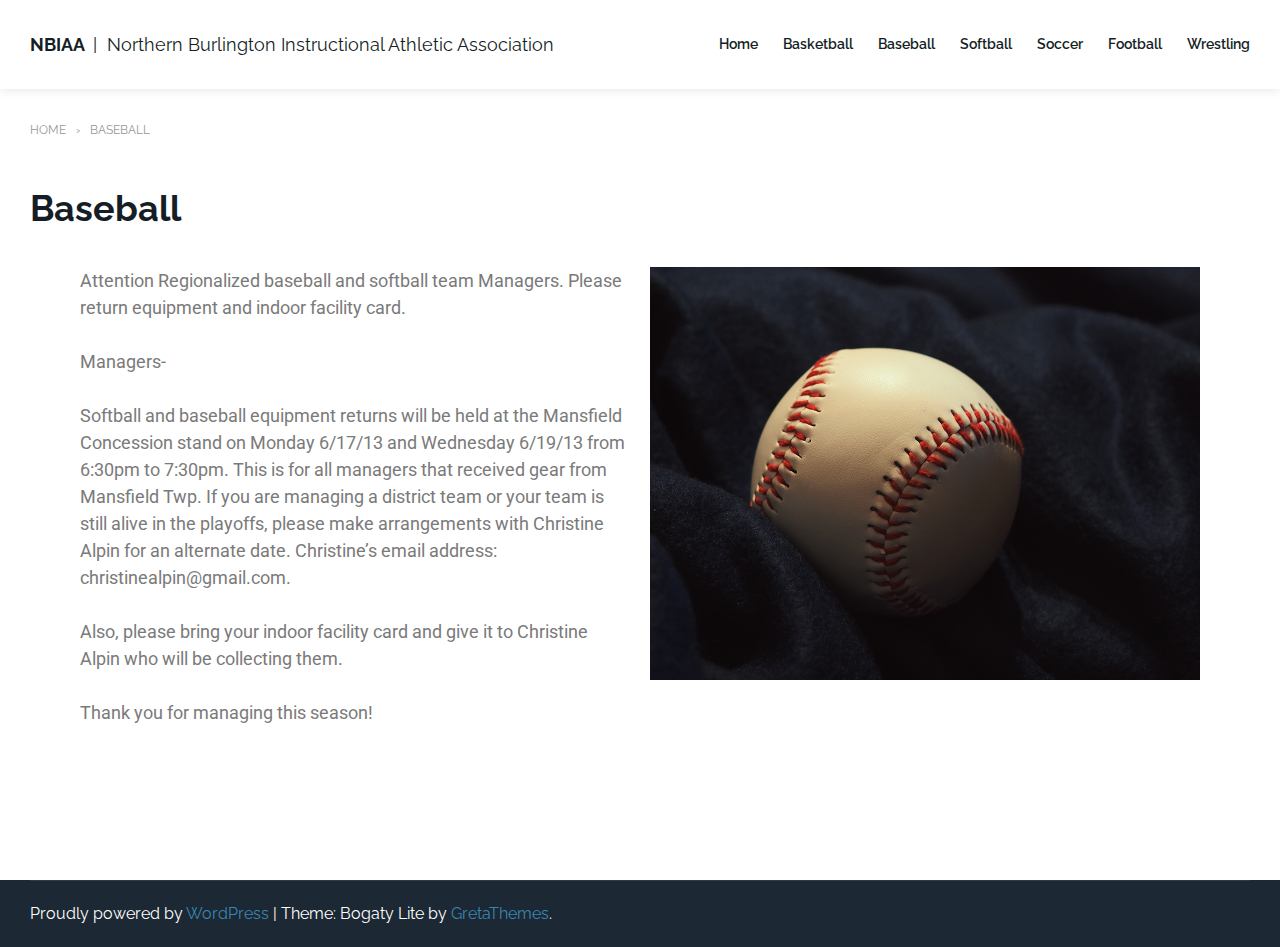
==== baseball/index.html @ dffa8985 "Initial commit" ====
<!DOCTYPE html>
<html lang="en-US">
<head>
<meta charset="UTF-8">
<meta name="viewport" content="width=device-width, initial-scale=1">
<link rel="profile" href="http://gmpg.org/xfn/11">

<title>Baseball &#8211; NBIAA</title>
<link rel='dns-prefetch' href='//fonts.googleapis.com' />
<link rel='dns-prefetch' href='//s.w.org' />
<link rel="alternate" type="application/rss+xml" title="NBIAA &raquo; Feed" href="/feed/" />
<link rel="alternate" type="application/rss+xml" title="NBIAA &raquo; Comments Feed" href="/comments/feed/" />
		<script type="text/javascript">
			window._wpemojiSettings = {"baseUrl":"https:\/\/s.w.org\/images\/core\/emoji\/2.4\/72x72\/","ext":".png","svgUrl":"https:\/\/s.w.org\/images\/core\/emoji\/2.4\/svg\/","svgExt":".svg","source":{"concatemoji":"http:\/\/localhost\/wordpress\/wp-includes\/js\/wp-emoji-release.min.js?ver=4.9.4"}};
			!function(a,b,c){function d(a,b){var c=String.fromCharCode;l.clearRect(0,0,k.width,k.height),l.fillText(c.apply(this,a),0,0);var d=k.toDataURL();l.clearRect(0,0,k.width,k.height),l.fillText(c.apply(this,b),0,0);var e=k.toDataURL();return d===e}function e(a){var b;if(!l||!l.fillText)return!1;switch(l.textBaseline="top",l.font="600 32px Arial",a){case"flag":return!(b=d([55356,56826,55356,56819],[55356,56826,8203,55356,56819]))&&(b=d([55356,57332,56128,56423,56128,56418,56128,56421,56128,56430,56128,56423,56128,56447],[55356,57332,8203,56128,56423,8203,56128,56418,8203,56128,56421,8203,56128,56430,8203,56128,56423,8203,56128,56447]),!b);case"emoji":return b=d([55357,56692,8205,9792,65039],[55357,56692,8203,9792,65039]),!b}return!1}function f(a){var c=b.createElement("script");c.src=a,c.defer=c.type="text/javascript",b.getElementsByTagName("head")[0].appendChild(c)}var g,h,i,j,k=b.createElement("canvas"),l=k.getContext&&k.getContext("2d");for(j=Array("flag","emoji"),c.supports={everything:!0,everythingExceptFlag:!0},i=0;i<j.length;i++)c.supports[j[i]]=e(j[i]),c.supports.everything=c.supports.everything&&c.supports[j[i]],"flag"!==j[i]&&(c.supports.everythingExceptFlag=c.supports.everythingExceptFlag&&c.supports[j[i]]);c.supports.everythingExceptFlag=c.supports.everythingExceptFlag&&!c.supports.flag,c.DOMReady=!1,c.readyCallback=function(){c.DOMReady=!0},c.supports.everything||(h=function(){c.readyCallback()},b.addEventListener?(b.addEventListener("DOMContentLoaded",h,!1),a.addEventListener("load",h,!1)):(a.attachEvent("onload",h),b.attachEvent("onreadystatechange",function(){"complete"===b.readyState&&c.readyCallback()})),g=c.source||{},g.concatemoji?f(g.concatemoji):g.wpemoji&&g.twemoji&&(f(g.twemoji),f(g.wpemoji)))}(window,document,window._wpemojiSettings);
		</script>
		<style type="text/css">
img.wp-smiley,
img.emoji {
	display: inline !important;
	border: none !important;
	box-shadow: none !important;
	height: 1em !important;
	width: 1em !important;
	margin: 0 .07em !important;
	vertical-align: -0.1em !important;
	background: none !important;
	padding: 0 !important;
}
</style>
<link rel='stylesheet' id='bogaty-fonts-css'  href='https://fonts.googleapis.com/css?family=Raleway%3A300%2C300i%2C400%2C400i%2C600%2C600i%2C700%2C700i&#038;subset=latin%2Clatin-ext&#038;ver=4.9.4' type='text/css' media='all' />
<link rel='stylesheet' id='genericons-css'  href='/wp-content/themes/bogaty-lite/css/genericons.css?ver=4.3.0' type='text/css' media='all' />
<link rel='stylesheet' id='bogaty-style-css'  href='/wp-content/themes/bogaty-lite/style.css?ver=4.9.4' type='text/css' media='all' />
<link rel='stylesheet' id='elementor-icons-css'  href='/wp-content/plugins/elementor/assets/lib/eicons/css/elementor-icons.min.css?ver=1.9.5' type='text/css' media='all' />
<link rel='stylesheet' id='font-awesome-css'  href='/wp-content/plugins/elementor/assets/lib/font-awesome/css/font-awesome.min.css?ver=4.7.0' type='text/css' media='all' />
<link rel='stylesheet' id='elementor-animations-css'  href='/wp-content/plugins/elementor/assets/css/animations.min.css?ver=1.9.5' type='text/css' media='all' />
<link rel='stylesheet' id='elementor-frontend-css'  href='/wp-content/plugins/elementor/assets/css/frontend.min.css?ver=1.9.5' type='text/css' media='all' />
<link rel='stylesheet' id='elementor-global-css'  href='/wp-content/uploads/elementor/css/global.css?ver=1518905231' type='text/css' media='all' />
<link rel='stylesheet' id='elementor-post-20-css'  href='/wp-content/uploads/elementor/css/post-20.css?ver=1518910726' type='text/css' media='all' />
<script type='text/javascript' src='/wp-includes/js/jquery/jquery.js?ver=1.12.4'></script>
<script type='text/javascript' src='/wp-includes/js/jquery/jquery-migrate.min.js?ver=1.4.1'></script>
<link rel='https://api.w.org/' href='/wp-json/' />
<link rel="EditURI" type="application/rsd+xml" title="RSD" href="/xmlrpc.php?rsd" />
<link rel="wlwmanifest" type="application/wlwmanifest+xml" href="/wp-includes/wlwmanifest.xml" /> 
<meta name="generator" content="WordPress 4.9.4" />
<link rel="canonical" href="/baseball/" />
<link rel='shortlink' href='/?p=20' />
<link rel="alternate" type="application/json+oembed" href="/wp-json/oembed/1.0/embed?url=http%3A%2F%2Flocalhost%2Fwordpress%2Fbaseball%2F" />
<link rel="alternate" type="text/xml+oembed" href="/wp-json/oembed/1.0/embed?url=http%3A%2F%2Flocalhost%2Fwordpress%2Fbaseball%2F&#038;format=xml" />
		<style type="text/css">.recentcomments a{display:inline !important;padding:0 !important;margin:0 !important;}</style>
		<link rel="stylesheet" type="text/css" href="https://fonts.googleapis.com/css?family=Roboto:100,100italic,200,200italic,300,300italic,400,400italic,500,500italic,600,600italic,700,700italic,800,800italic,900,900italic%7CRoboto+Slab:100,100italic,200,200italic,300,300italic,400,400italic,500,500italic,600,600italic,700,700italic,800,800italic,900,900italic">		<style type="text/css" id="wp-custom-css">
			div#primary {
	width: 100%;
}		</style>
	</head>

<body class="page-template-default page page-id-20 elementor-default elementor-page elementor-page-20">
<div id="page" class="site">
	<a class="skip-link screen-reader-text" href="#content">Skip to content</a>

	<header id="masthead" class="site-header" role="banner">
		<div class="header-content">
			<div class="container">
				<div class="site-branding">
																<p class="site-title">
							<a href="/" rel="home">NBIAA</a>
															<span class="site-description">Northern Burlington Instructional Athletic Association</span>
													</p>
									</div><!-- .site-branding -->

				<nav id="site-navigation" class="main-navigation" role="navigation">
					<button class="menu-toggle" aria-controls="primary-menu" aria-expanded="false">Menu</button>
					<div id="primary-menu" class="menu"><ul>
<li class="page_item page-item-2"><a href="/">Home</a></li>
<li class="page_item page-item-18"><a href="/basketball/">Basketball</a></li>
<li class="page_item page-item-20 current_page_item"><a href="/baseball/">Baseball</a></li>
<li class="page_item page-item-22"><a href="/softball/">Softball</a></li>
<li class="page_item page-item-24"><a href="/soccer/">Soccer</a></li>
<li class="page_item page-item-26"><a href="/football/">Football</a></li>
<li class="page_item page-item-28"><a href="/wrestling/">Wrestling</a></li>
</ul></div>
				</nav><!-- #site-navigation -->
				<nav class="mobile-navigation" role="navigation">
					<div class="mobile-menu clearfix"><ul>
<li class="page_item page-item-2"><a href="/">Home</a></li>
<li class="page_item page-item-18"><a href="/basketball/">Basketball</a></li>
<li class="page_item page-item-20 current_page_item"><a href="/baseball/">Baseball</a></li>
<li class="page_item page-item-22"><a href="/softball/">Softball</a></li>
<li class="page_item page-item-24"><a href="/soccer/">Soccer</a></li>
<li class="page_item page-item-26"><a href="/football/">Football</a></li>
<li class="page_item page-item-28"><a href="/wrestling/">Wrestling</a></li>
</ul></div>
				</nav>
			</div>
		</div>
	</header><!-- #masthead -->


	<ul class="breadcrumb container"><li><a href="/" alt="home">Home</a></li><li class="current">Baseball</li></ul>			<div id="content" class="site-content container">
	
	<div id="primary" class="content-area">
		<main id="main" class="site-main" role="main">

			
<article id="post-20" class="post-20 page type-page status-publish hentry">
	<header class="entry-header">
		<h1 class="entry-title">Baseball</h1>	</header><!-- .entry-header -->

	
	<div class="entry-content">
				<div class="elementor elementor-20">
			<div class="elementor-inner">
				<div class="elementor-section-wrap">
							<section data-id="ef36d81" class="elementor-element elementor-element-ef36d81 elementor-section-boxed elementor-section-height-default elementor-section-height-default elementor-section elementor-top-section" data-element_type="section">
						<div class="elementor-container elementor-column-gap-default">
				<div class="elementor-row">
				<div data-id="787de1d" class="elementor-element elementor-element-787de1d elementor-column elementor-col-50 elementor-top-column" data-element_type="column">
			<div class="elementor-column-wrap elementor-element-populated">
					<div class="elementor-widget-wrap">
				<div data-id="4bc152c" class="elementor-element elementor-element-4bc152c elementor-widget elementor-widget-text-editor" data-element_type="text-editor.default">
				<div class="elementor-widget-container">
					<div class="elementor-text-editor elementor-clearfix"><p class="style41"><span class="style152">Attention Regionalized baseball and softball team Managers. Please return equipment and indoor facility card.</span></p><p>Managers-</p><p>Softball and baseball equipment returns will be held at the Mansfield Concession stand on Monday 6/17/13 and Wednesday 6/19/13 from 6:30pm to 7:30pm. This is for all managers that received gear from Mansfield Twp. If you are managing a district team or your team is still alive in the playoffs, please make arrangements with Christine Alpin for an alternate date. Christine’s email address: christinealpin@gmail.com.</p><p>Also, please bring your indoor facility card and give it to Christine Alpin who will be collecting them.</p><p><span class="style1431">Thank you for managing this season!</span></p></div>
				</div>
				</div>
						</div>
			</div>
		</div>
				<div data-id="90ab237" class="elementor-element elementor-element-90ab237 elementor-column elementor-col-50 elementor-top-column" data-element_type="column">
			<div class="elementor-column-wrap elementor-element-populated">
					<div class="elementor-widget-wrap">
				<div data-id="85e7e8f" class="elementor-element elementor-element-85e7e8f elementor-widget elementor-widget-image" data-element_type="image.default">
				<div class="elementor-widget-container">
					<div class="elementor-image">
		<img width="1024" height="768" src="/wp-content/uploads/2018/02/tyeyeyeyey-1024x768.png" class="attachment-large size-large" alt="" srcset="/wp-content/uploads/2018/02/tyeyeyeyey.png 1024w, /wp-content/uploads/2018/02/tyeyeyeyey-300x225.png 300w, /wp-content/uploads/2018/02/tyeyeyeyey-768x576.png 768w" sizes="(max-width: 1024px) 100vw, 1024px" />		</div>
				</div>
				</div>
						</div>
			</div>
		</div>
						</div>
			</div>
		</section>
						</div>
			</div>
		</div>
			</div><!-- .entry-content -->

	<div class="entry-footer">
			</div><!-- entry-footer -->
</article><!-- #post-## -->

		</main><!-- #main -->
	</div><!-- #primary -->




	</div><!-- #content -->

	<footer id="colophon" class="site-footer" role="contentinfo">
		<aside id="sidebar-footer" class="sidebar-footer widget-area" role="complementary">
			<div class="container">
				<div class="grid grid--3">
									</div>
			</div>
		</aside><!-- .sidebar-footer  -->
		<div class="container">
			<div class="footer-info">
				<div class="site-info">

					Proudly powered by <a href="https://wordpress.org/">WordPress</a>
					<span class="sep"> | </span>
					Theme: Bogaty Lite by <a href="https://gretathemes.com/" rel="designer">GretaThemes</a>.				</div><!-- .site-info -->

							</div>
		</div>
	</footer><!-- #colophon -->
</div><!-- #page -->

<script type='text/javascript' src='/wp-content/themes/bogaty-lite/js/navigation.js?ver=4.9.4'></script>
<script type='text/javascript' src='/wp-content/themes/bogaty-lite/js/script.js?ver=4.9.4'></script>
<script type='text/javascript' src='/wp-content/themes/bogaty-lite/js/skip-link-focus-fix.js?ver=20151215'></script>
<script type='text/javascript' src='/wp-includes/js/wp-embed.min.js?ver=4.9.4'></script>
<script type='text/javascript' src='/wp-includes/js/jquery/ui/position.min.js?ver=1.11.4'></script>
<script type='text/javascript' src='/wp-content/plugins/elementor/assets/lib/dialog/dialog.min.js?ver=4.1.0'></script>
<script type='text/javascript' src='/wp-content/plugins/elementor/assets/lib/waypoints/waypoints.min.js?ver=4.0.2'></script>
<script type='text/javascript' src='/wp-content/plugins/elementor/assets/lib/swiper/swiper.jquery.min.js?ver=3.4.2'></script>
<script type='text/javascript'>
/* <![CDATA[ */
var elementorFrontendConfig = {"isEditMode":"","settings":{"page":[],"general":{"elementor_global_image_lightbox":"yes","elementor_enable_lightbox_in_editor":"yes"}},"is_rtl":"","urls":{"assets":"http:\/\/localhost\/wordpress\/wp-content\/plugins\/elementor\/assets\/"},"post":{"id":20,"title":"Baseball","excerpt":""}};
/* ]]> */
</script>
<script type='text/javascript' src='/wp-content/plugins/elementor/assets/js/frontend.min.js?ver=1.9.5'></script>

</body>
</html>
---- wp-content/themes/bogaty-lite/css/genericons.css ----
/**

	Genericons

*/


/* IE8 and below use EOT and allow cross-site embedding. 
   IE9 uses WOFF which is base64 encoded to allow cross-site embedding.
   So unfortunately, IE9 will throw a console error, but it'll still work.
   When the font is base64 encoded, cross-site embedding works in Firefox */
@font-face {
  font-family: "Genericons";
  src: url("/wp-content/themes/bogaty-lite/css/Genericons.eot");
  src: url("/wp-content/themes/bogaty-lite/css/Genericons.eot") format("embedded-opentype");
  font-weight: normal;
  font-style: normal;
}

@font-face {
  font-family: "Genericons";
  src: url("[data-uri]") format("woff"),
       url("/wp-content/themes/bogaty-lite/css/Genericons.ttf") format("truetype"),
       url("/wp-content/themes/bogaty-lite/css/Genericons.svg#Genericons") format("svg");
  font-weight: normal;
  font-style: normal;
}

@media screen and (-webkit-min-device-pixel-ratio:0) {
  @font-face {
    font-family: "Genericons";
    src: url("/wp-content/themes/bogaty-lite/css/Genericons.svg#Genericons") format("svg");
  }
}


/**
 * All Genericons
 */

.genericon {
	font-size: 16px;
	vertical-align: top;
	text-align: center;
	-moz-transition: color .1s ease-in 0;
	-webkit-transition: color .1s ease-in 0;
	display: inline-block;
	font-family: "Genericons";
	font-style: normal;
	font-weight: normal;
	font-variant: normal;
	line-height: 1;
	text-decoration: inherit;
	text-transform: none;
	-moz-osx-font-smoothing: grayscale;
	-webkit-font-smoothing: antialiased;
	speak: none;
}


/**
 * Helper classes
 */

.genericon-rotate-90 {
	-webkit-transform: rotate(90deg);
	-moz-transform: rotate(90deg);
	-ms-transform: rotate(90deg);
	-o-transform: rotate(90deg);
	transform: rotate(90deg);
	filter: progid:DXImageTransform.Microsoft.BasicImage(rotation=1);
}

.genericon-rotate-180 {
	-webkit-transform: rotate(180deg);
	-moz-transform: rotate(180deg);
	-ms-transform: rotate(180deg);
	-o-transform: rotate(180deg);
	transform: rotate(180deg);
	filter: progid:DXImageTransform.Microsoft.BasicImage(rotation=2);
}

.genericon-rotate-270 {
	-webkit-transform: rotate(270deg);
	-moz-transform: rotate(270deg);
	-ms-transform: rotate(270deg);
	-o-transform: rotate(270deg);
	transform: rotate(270deg);
	filter: progid:DXImageTransform.Microsoft.BasicImage(rotation=3);
}

.genericon-flip-horizontal {
	-webkit-transform: scale(-1, 1);
	-moz-transform: scale(-1, 1);
	-ms-transform: scale(-1, 1);
	-o-transform: scale(-1, 1);
	transform: scale(-1, 1);
}

.genericon-flip-vertical {
	-webkit-transform: scale(1, -1);
	-moz-transform: scale(1, -1);
	-ms-transform: scale(1, -1);
	-o-transform: scale(1, -1);
	transform: scale(1, -1);
}


/**
 * Individual icons
 */

.genericon-404:before { content: "\f423"; }
.genericon-activity:before { content: "\f508"; }
.genericon-anchor:before { content: "\f509"; }
.genericon-aside:before { content: "\f101"; }
.genericon-attachment:before { content: "\f416"; }
.genericon-audio:before { content: "\f109"; }
.genericon-bold:before { content: "\f471"; }
.genericon-book:before { content: "\f444"; }
.genericon-bug:before { content: "\f50a"; }
.genericon-cart:before { content: "\f447"; }
.genericon-category:before { content: "\f301"; }
.genericon-chat:before { content: "\f108"; }
.genericon-checkmark:before { content: "\f418"; }
.genericon-close:before { content: "\f405"; }
.genericon-close-alt:before { content: "\f406"; }
.genericon-cloud:before { content: "\f426"; }
.genericon-cloud-download:before { content: "\f440"; }
.genericon-cloud-upload:before { content: "\f441"; }
.genericon-code:before { content: "\f462"; }
.genericon-codepen:before { content: "\f216"; }
.genericon-cog:before { content: "\f445"; }
.genericon-collapse:before { content: "\f432"; }
.genericon-comment:before { content: "\f300"; }
.genericon-day:before { content: "\f305"; }
.genericon-digg:before { content: "\f221"; }
.genericon-document:before { content: "\f443"; }
.genericon-dot:before { content: "\f428"; }
.genericon-downarrow:before { content: "\f502"; }
.genericon-download:before { content: "\f50b"; }
.genericon-draggable:before { content: "\f436"; }
.genericon-dribbble:before { content: "\f201"; }
.genericon-dropbox:before { content: "\f225"; }
.genericon-dropdown:before { content: "\f433"; }
.genericon-dropdown-left:before { content: "\f434"; }
.genericon-edit:before { content: "\f411"; }
.genericon-ellipsis:before { content: "\f476"; }
.genericon-expand:before { content: "\f431"; }
.genericon-external:before { content: "\f442"; }
.genericon-facebook:before { content: "\f203"; }
.genericon-facebook-alt:before { content: "\f204"; }
.genericon-fastforward:before { content: "\f458"; }
.genericon-feed:before { content: "\f413"; }
.genericon-flag:before { content: "\f468"; }
.genericon-flickr:before { content: "\f211"; }
.genericon-foursquare:before { content: "\f226"; }
.genericon-fullscreen:before { content: "\f474"; }
.genericon-gallery:before { content: "\f103"; }
.genericon-github:before { content: "\f200"; }
.genericon-googleplus:before { content: "\f206"; }
.genericon-googleplus-alt:before { content: "\f218"; }
.genericon-handset:before { content: "\f50c"; }
.genericon-heart:before { content: "\f461"; }
.genericon-help:before { content: "\f457"; }
.genericon-hide:before { content: "\f404"; }
.genericon-hierarchy:before { content: "\f505"; }
.genericon-home:before { content: "\f409"; }
.genericon-image:before { content: "\f102"; }
.genericon-info:before { content: "\f455"; }
.genericon-instagram:before { content: "\f215"; }
.genericon-italic:before { content: "\f472"; }
.genericon-key:before { content: "\f427"; }
.genericon-leftarrow:before { content: "\f503"; }
.genericon-link:before { content: "\f107"; }
.genericon-linkedin:before { content: "\f207"; }
.genericon-linkedin-alt:before { content: "\f208"; }
.genericon-location:before { content: "\f417"; }
.genericon-lock:before { content: "\f470"; }
.genericon-mail:before { content: "\f410"; }
.genericon-maximize:before { content: "\f422"; }
.genericon-menu:before { content: "\f419"; }
.genericon-microphone:before { content: "\f50d"; }
.genericon-minimize:before { content: "\f421"; }
.genericon-minus:before { content: "\f50e"; }
.genericon-month:before { content: "\f307"; }
.genericon-move:before { content: "\f50f"; }
.genericon-next:before { content: "\f429"; }
.genericon-notice:before { content: "\f456"; }
.genericon-paintbrush:before { content: "\f506"; }
.genericon-path:before { content: "\f219"; }
.genericon-pause:before { content: "\f448"; }
.genericon-phone:before { content: "\f437"; }
.genericon-picture:before { content: "\f473"; }
.genericon-pinned:before { content: "\f308"; }
.genericon-pinterest:before { content: "\f209"; }
.genericon-pinterest-alt:before { content: "\f210"; }
.genericon-play:before { content: "\f452"; }
.genericon-plugin:before { content: "\f439"; }
.genericon-plus:before { content: "\f510"; }
.genericon-pocket:before { content: "\f224"; }
.genericon-polldaddy:before { content: "\f217"; }
.genericon-portfolio:before { content: "\f460"; }
.genericon-previous:before { content: "\f430"; }
.genericon-print:before { content: "\f469"; }
.genericon-quote:before { content: "\f106"; }
.genericon-rating-empty:before { content: "\f511"; }
.genericon-rating-full:before { content: "\f512"; }
.genericon-rating-half:before { content: "\f513"; }
.genericon-reddit:before { content: "\f222"; }
.genericon-refresh:before { content: "\f420"; }
.genericon-reply:before { content: "\f412"; }
.genericon-reply-alt:before { content: "\f466"; }
.genericon-reply-single:before { content: "\f467"; }
.genericon-rewind:before { content: "\f459"; }
.genericon-rightarrow:before { content: "\f501"; }
.genericon-search:before { content: "\f400"; }
.genericon-send-to-phone:before { content: "\f438"; }
.genericon-send-to-tablet:before { content: "\f454"; }
.genericon-share:before { content: "\f415"; }
.genericon-show:before { content: "\f403"; }
.genericon-shuffle:before { content: "\f514"; }
.genericon-sitemap:before { content: "\f507"; }
.genericon-skip-ahead:before { content: "\f451"; }
.genericon-skip-back:before { content: "\f450"; }
.genericon-skype:before { content: "\f220"; }
.genericon-spam:before { content: "\f424"; }
.genericon-spotify:before { content: "\f515"; }
.genericon-standard:before { content: "\f100"; }
.genericon-star:before { content: "\f408"; }
.genericon-status:before { content: "\f105"; }
.genericon-stop:before { content: "\f449"; }
.genericon-stumbleupon:before { content: "\f223"; }
.genericon-subscribe:before { content: "\f463"; }
.genericon-subscribed:before { content: "\f465"; }
.genericon-summary:before { content: "\f425"; }
.genericon-tablet:before { content: "\f453"; }
.genericon-tag:before { content: "\f302"; }
.genericon-time:before { content: "\f303"; }
.genericon-top:before { content: "\f435"; }
.genericon-trash:before { content: "\f407"; }
.genericon-tumblr:before { content: "\f214"; }
.genericon-twitch:before { content: "\f516"; }
.genericon-twitter:before { content: "\f202"; }
.genericon-unapprove:before { content: "\f446"; }
.genericon-unsubscribe:before { content: "\f464"; }
.genericon-unzoom:before { content: "\f401"; }
.genericon-uparrow:before { content: "\f500"; }
.genericon-user:before { content: "\f304"; }
.genericon-video:before { content: "\f104"; }
.genericon-videocamera:before { content: "\f517"; }
.genericon-vimeo:before { content: "\f212"; }
.genericon-warning:before { content: "\f414"; }
.genericon-website:before { content: "\f475"; }
.genericon-week:before { content: "\f306"; }
.genericon-wordpress:before { content: "\f205"; }
.genericon-xpost:before { content: "\f504"; }
.genericon-youtube:before { content: "\f213"; }
.genericon-zoom:before { content: "\f402"; }
---- wp-content/plugins/elementor/assets/lib/eicons/css/elementor-icons.min.css ----
/*! elementor-icons - v3.0.0 - 02-01-2018 */
@font-face{font-family:eicons;src:url(/wp-content/plugins/elementor/assets/lib/eicons/fonts/eicons.eot?3.0.0);src:url(/wp-content/plugins/elementor/assets/lib/eicons/fonts/eicons.eot?3.0.0#iefix) format("embedded-opentype"),url(/wp-content/plugins/elementor/assets/lib/eicons/fonts/eicons.woff2?3.0.0) format("woff2"),url(/wp-content/plugins/elementor/assets/lib/eicons/fonts/eicons.woff?3.0.0) format("woff"),url(/wp-content/plugins/elementor/assets/lib/eicons/fonts/eicons.ttf?3.0.0) format("truetype"),url(/wp-content/plugins/elementor/assets/lib/eicons/fonts/eicons.svg?3.0.0#eicon) format("svg");font-weight:400;font-style:normal}[class*=" eicon-"],[class^=eicon]{display:inline-block;font-family:eicons;font-size:inherit;font-weight:400;font-style:normal;font-variant:normal;line-height:1;text-rendering:auto;-webkit-font-smoothing:antialiased;-moz-osx-font-smoothing:grayscale}@keyframes a{0%{transform:rotate(0deg)}to{transform:rotate(359deg)}}.eicon-animation-spin{animation:a 2s infinite linear}.eicon-elementor:before{content:'\e800'}.eicon-elementor-square:before{content:'\e801'}.eicon-pojome:before{content:'\e802'}.eicon-plus:before{content:'\e803'}.eicon-menu-bar:before{content:'\e804'}.eicon-apps:before{content:'\e805'}.eicon-accordion:before{content:'\e806'}.eicon-alert:before{content:'\e807'}.eicon-animation-text:before{content:'\e808'}.eicon-animation:before{content:'\e809'}.eicon-banner:before{content:'\e810'}.eicon-blockquote:before{content:'\e811'}.eicon-button:before{content:'\e812'}.eicon-call-to-action:before{content:'\e813'}.eicon-captcha:before{content:'\e814'}.eicon-carousel:before{content:'\e815'}.eicon-checkbox:before{content:'\e816'}.eicon-columns:before{content:'\e817'}.eicon-countdown:before{content:'\e818'}.eicon-counter:before{content:'\e819'}.eicon-date:before{content:'\e820'}.eicon-divider-shape:before{content:'\e821'}.eicon-divider:before{content:'\e822'}.eicon-download-button:before{content:'\e823'}.eicon-dual-button:before{content:'\e824'}.eicon-email-field:before{content:'\e825'}.eicon-facebook-comments:before{content:'\e826'}.eicon-facebook-like-box:before{content:'\e827'}.eicon-form-horizontal:before{content:'\e828'}.eicon-form-vertical:before{content:'\e829'}.eicon-gallery-grid:before{content:'\e830'}.eicon-gallery-group:before{content:'\e831'}.eicon-gallery-justified:before{content:'\e832'}.eicon-gallery-masonry:before{content:'\e833'}.eicon-icon-box:before{content:'\e834'}.eicon-image-before-after:before{content:'\e835'}.eicon-image-box:before{content:'\e836'}.eicon-image-hotspot:before{content:'\e837'}.eicon-image-rollover:before{content:'\e838'}.eicon-info-box:before{content:'\e839'}.eicon-inner-section:before{content:'\e840'}.eicon-mailchimp:before{content:'\e841'}.eicon-menu-card:before{content:'\e842'}.eicon-navigation-horizontal:before{content:'\e843'}.eicon-nav-menu:before{content:'\e844'}.eicon-navigation-vertical:before{content:'\e845'}.eicon-number-field:before{content:'\e846'}.eicon-parallax:before{content:'\e847'}.eicon-php7:before{content:'\e848'}.eicon-post-list:before{content:'\e849'}.eicon-post-slider:before{content:'\e850'}.eicon-post:before{content:'\e851'}.eicon-posts-carousel:before{content:'\e852'}.eicon-posts-grid:before{content:'\e853'}.eicon-posts-group:before{content:'\e854'}.eicon-posts-justified:before{content:'\e855'}.eicon-posts-masonry:before{content:'\e856'}.eicon-posts-ticker:before{content:'\e857'}.eicon-price-list:before{content:'\e858'}.eicon-price-table:before{content:'\e859'}.eicon-radio:before{content:'\e860'}.eicon-rtl:before{content:'\e861'}.eicon-scroll:before{content:'\e862'}.eicon-search:before{content:'\e863'}.eicon-select:before{content:'\e864'}.eicon-share:before{content:'\e865'}.eicon-sidebar:before{content:'\e866'}.eicon-skill-bar:before{content:'\e867'}.eicon-slider-3d:before{content:'\e868'}.eicon-slider-album:before{content:'\e869'}.eicon-slider-device:before{content:'\e870'}.eicon-slider-full-screen:before{content:'\e871'}.eicon-slider-push:before{content:'\e872'}.eicon-slider-vertical:before{content:'\e873'}.eicon-slider-video:before{content:'\e874'}.eicon-slideshow:before{content:'\e875'}.eicon-social-icons:before{content:'\e876'}.eicon-spacer:before{content:'\e877'}.eicon-table:before{content:'\e878'}.eicon-tabs:before{content:'\e879'}.eicon-tel-field:before{content:'\e880'}.eicon-text-area:before{content:'\e881'}.eicon-text-field:before{content:'\e882'}.eicon-thumbnails-down:before{content:'\e883'}.eicon-thumbnails-half:before{content:'\e884'}.eicon-thumbnails-right:before{content:'\e885'}.eicon-time-line:before{content:'\e886'}.eicon-toggle:before{content:'\e887'}.eicon-url:before{content:'\e888'}.eicon-type-tool:before{content:'\e889'}.eicon-wordpress:before{content:'\e890'}.eicon-align-left:before{content:'\e891'}.eicon-anchor:before{content:'\e892'}.eicon-bullet-list:before{content:'\e893'}.eicon-coding:before{content:'\e894'}.eicon-favorite:before{content:'\e895'}.eicon-google-maps:before{content:'\e896'}.eicon-insert-image:before{content:'\e897'}.eicon-photo-library:before{content:'\e898'}.eicon-woocommerce:before{content:'\e899'}.eicon-youtube:before{content:'\e900'}.eicon-flip-box:before{content:'\e901'}.eicon-settings:before{content:'\e902'}.eicon-headphones:before{content:'\e903'}.eicon-testimonial:before{content:'\e904'}.eicon-counter-circle:before{content:'\e905'}.eicon-person:before{content:'\e906'}.eicon-chevron-right:before{content:'\e907'}.eicon-chevron-left:before{content:'\e908'}.eicon-close:before{content:'\e909'}.eicon-file-download:before{content:'\e910'}.eicon-save:before{content:'\e911'}.eicon-zoom-in:before{content:'\e912'}.eicon-shortcode:before{content:'\e913'}.eicon-nerd:before{content:'\e914'}.eicon-device-desktop:before{content:'\e915'}.eicon-device-tablet:before{content:'\e916'}.eicon-device-mobile:before{content:'\e917'}.eicon-document-file:before{content:'\e918'}.eicon-folder:before{content:'\e919'}.eicon-hypster:before{content:'\e920'}.eicon-h-align-left:before{content:'\e921'}.eicon-h-align-right:before{content:'\e922'}.eicon-h-align-center:before{content:'\e923'}.eicon-h-align-stretch:before{content:'\e924'}.eicon-v-align-top:before{content:'\e925'}.eicon-v-align-bottom:before{content:'\e926'}.eicon-v-align-middle:before{content:'\e927'}.eicon-v-align-stretch:before{content:'\e928'}.eicon-pro-icon:before{content:'\e929'}.eicon-mail:before{content:'\e930'}.eicon-lock-user:before{content:'\e931'}.eicon-testimonial-carousel:before{content:'\e932'}.eicon-media-carousel:before{content:'\e933'}.eicon-section:before{content:'\e934'}.eicon-column:before{content:'\e935'}.eicon-edit:before{content:'\e936'}.eicon-clone:before{content:'\e937'}.eicon-trash:before{content:'\e938'}.eicon-play:before{content:'\e939'}.eicon-angle-right:before{content:'\e940'}.eicon-angle-left:before{content:'\e941'}.eicon-animated-headline:before{content:'\e942'}.eicon-menu-toggle:before{content:'\e943'}.eicon-fb-embed:before{content:'\e944'}.eicon-fb-feed:before{content:'\e945'}.eicon-twitter-embed:before{content:'\e946'}.eicon-twitter-feed:before{content:'\e947'}.eicon-sync:before{content:'\e948'}.eicon-import-export:before{content:'\e949'}.eicon-check-circle:before{content:'\e950'}.eicon-library-save:before{content:'\e951'}.eicon-library-download:before{content:'\e952'}.eicon-insert:before{content:'\e953'}.eicon-preview:before{content:'\e954'}.eicon-sort-down:before{content:'\e955'}.eicon-sort-up:before{content:'\e956'}.eicon-heading:before{content:'\e957'}.eicon-logo:before{content:'\e958'}.eicon-meta-data:before{content:'\e959'}.eicon-post-content:before{content:'\e960'}.eicon-post-excerpt:before{content:'\e961'}.eicon-post-navigation:before{content:'\e962'}.eicon-yoast:before{content:'\e963'}.eicon-nerd-chuckle:before{content:'\e964'}.eicon-nerd-wink:before{content:'\e965'}.eicon-comments:before{content:'\e966'}.eicon-download-circle-o:before{content:'\e967'}.eicon-library-upload:before{content:'\e968'}.eicon-save-o:before{content:'\e969'}.eicon-upload-circle-o:before{content:'\e970'}.eicon-ellipsis-h:before{content:'\e971'}.eicon-ellipsis-v:before{content:'\e972'}.eicon-arrow-left:before{content:'\e973'}.eicon-arrow-right:before{content:'\e974'}.eicon-arrow-up:before{content:'\e975'}.eicon-arrow-down:before{content:'\e976'}.eicon-editor-link:before{content:'\e500'}.eicon-editor-unlink:before{content:'\e501'}.eicon-editor-external-link:before{content:'\e502'}.eicon-editor-close:before{content:'\e503'}.eicon-editor-list-ol:before{content:'\e504'}.eicon-editor-list-ul:before{content:'\e505'}.eicon-editor-bold:before{content:'\e506'}.eicon-editor-italic:before{content:'\e507'}.eicon-editor-underline:before{content:'\e508'}.eicon-editor-paragraph:before{content:'\e509'}.eicon-editor-h1:before{content:'\e510'}.eicon-editor-h2:before{content:'\e511'}.eicon-editor-h3:before{content:'\e512'}.eicon-editor-h4:before{content:'\e513'}.eicon-editor-h5:before{content:'\e514'}.eicon-editor-h6:before{content:'\e515'}.eicon-editor-quote:before{content:'\e516'}.eicon-editor-code:before{content:'\e517'}.eicon-times:before{content:'\e909'}.eicon-floppy-o:before{content:'\e911'}
---- wp-content/plugins/elementor/assets/css/animations.min.css ----
@keyframes bounce{20%,53%,80%,from,to{animation-timing-function:cubic-bezier(.215,.61,.355,1);transform:translate3d(0,0,0)}40%,43%{animation-timing-function:cubic-bezier(.755,.050,.855,.060);transform:translate3d(0,-30px,0)}70%{animation-timing-function:cubic-bezier(.755,.050,.855,.060);transform:translate3d(0,-15px,0)}90%{transform:translate3d(0,-4px,0)}}.bounce{animation-name:bounce;transform-origin:center bottom}@keyframes flash{50%,from,to{opacity:1}25%,75%{opacity:0}}.flash{animation-name:flash}@keyframes pulse{from,to{transform:scale3d(1,1,1)}50%{transform:scale3d(1.05,1.05,1.05)}}.pulse{animation-name:pulse}@keyframes rubberBand{from,to{transform:scale3d(1,1,1)}30%{transform:scale3d(1.25,.75,1)}40%{transform:scale3d(.75,1.25,1)}50%{transform:scale3d(1.15,.85,1)}65%{transform:scale3d(.95,1.05,1)}75%{transform:scale3d(1.05,.95,1)}}.rubberBand{animation-name:rubberBand}@keyframes shake{from,to{transform:translate3d(0,0,0)}10%,30%,50%,70%,90%{transform:translate3d(-10px,0,0)}20%,40%,60%,80%{transform:translate3d(10px,0,0)}}.shake{animation-name:shake}@keyframes headShake{0%{transform:translateX(0)}6.5%{transform:translateX(-6px) rotateY(-9deg)}18.5%{transform:translateX(5px) rotateY(7deg)}31.5%{transform:translateX(-3px) rotateY(-5deg)}43.5%{transform:translateX(2px) rotateY(3deg)}50%{transform:translateX(0)}}.headShake{animation-timing-function:ease-in-out;animation-name:headShake}@keyframes swing{20%{transform:rotate3d(0,0,1,15deg)}40%{transform:rotate3d(0,0,1,-10deg)}60%{transform:rotate3d(0,0,1,5deg)}80%{transform:rotate3d(0,0,1,-5deg)}to{transform:rotate3d(0,0,1,0deg)}}.swing{transform-origin:top center;animation-name:swing}@keyframes tada{from,to{transform:scale3d(1,1,1)}10%,20%{transform:scale3d(.9,.9,.9) rotate3d(0,0,1,-3deg)}30%,50%,70%,90%{transform:scale3d(1.1,1.1,1.1) rotate3d(0,0,1,3deg)}40%,60%,80%{transform:scale3d(1.1,1.1,1.1) rotate3d(0,0,1,-3deg)}}.tada{animation-name:tada}@keyframes wobble{from,to{transform:none}15%{transform:translate3d(-25%,0,0) rotate3d(0,0,1,-5deg)}30%{transform:translate3d(20%,0,0) rotate3d(0,0,1,3deg)}45%{transform:translate3d(-15%,0,0) rotate3d(0,0,1,-3deg)}60%{transform:translate3d(10%,0,0) rotate3d(0,0,1,2deg)}75%{transform:translate3d(-5%,0,0) rotate3d(0,0,1,-1deg)}}.wobble{animation-name:wobble}@keyframes jello{11.1%,from,to{transform:none}22.2%{transform:skewX(-12.5deg) skewY(-12.5deg)}33.3%{transform:skewX(6.25deg) skewY(6.25deg)}44.4%{transform:skewX(-3.125deg) skewY(-3.125deg)}55.5%{transform:skewX(1.5625deg) skewY(1.5625deg)}66.6%{transform:skewX(-.78125deg) skewY(-.78125deg)}77.7%{transform:skewX(.390625deg) skewY(.390625deg)}88.8%{transform:skewX(-.1953125deg) skewY(-.1953125deg)}}.jello{animation-name:jello;transform-origin:center}@keyframes bounceIn{20%,40%,60%,80%,from,to{animation-timing-function:cubic-bezier(.215,.61,.355,1)}0%{opacity:0;transform:scale3d(.3,.3,.3)}20%{transform:scale3d(1.1,1.1,1.1)}40%{transform:scale3d(.9,.9,.9)}60%{opacity:1;transform:scale3d(1.03,1.03,1.03)}80%{transform:scale3d(.97,.97,.97)}to{opacity:1;transform:scale3d(1,1,1)}}.bounceIn{animation-name:bounceIn}@keyframes bounceInDown{60%,75%,90%,from,to{animation-timing-function:cubic-bezier(.215,.61,.355,1)}0%{opacity:0;transform:translate3d(0,-3000px,0)}60%{opacity:1;transform:translate3d(0,25px,0)}75%{transform:translate3d(0,-10px,0)}90%{transform:translate3d(0,5px,0)}to{transform:none}}.bounceInDown{animation-name:bounceInDown}@keyframes bounceInLeft{60%,75%,90%,from,to{animation-timing-function:cubic-bezier(.215,.61,.355,1)}0%{opacity:0;transform:translate3d(-3000px,0,0)}60%{opacity:1;transform:translate3d(25px,0,0)}75%{transform:translate3d(-10px,0,0)}90%{transform:translate3d(5px,0,0)}to{transform:none}}.bounceInLeft{animation-name:bounceInLeft}@keyframes bounceInRight{60%,75%,90%,from,to{animation-timing-function:cubic-bezier(.215,.61,.355,1)}from{opacity:0;transform:translate3d(3000px,0,0)}60%{opacity:1;transform:translate3d(-25px,0,0)}75%{transform:translate3d(10px,0,0)}90%{transform:translate3d(-5px,0,0)}to{transform:none}}.bounceInRight{animation-name:bounceInRight}@keyframes bounceInUp{60%,75%,90%,from,to{animation-timing-function:cubic-bezier(.215,.61,.355,1)}from{opacity:0;transform:translate3d(0,3000px,0)}60%{opacity:1;transform:translate3d(0,-20px,0)}75%{transform:translate3d(0,10px,0)}90%{transform:translate3d(0,-5px,0)}to{transform:translate3d(0,0,0)}}.bounceInUp{animation-name:bounceInUp}@keyframes fadeIn{from{opacity:0}to{opacity:1}}.fadeIn{animation-name:fadeIn}@keyframes fadeInDown{from{opacity:0;transform:translate3d(0,-100%,0)}to{opacity:1;transform:none}}.fadeInDown{animation-name:fadeInDown}@keyframes fadeInLeft{from{opacity:0;transform:translate3d(-100%,0,0)}to{opacity:1;transform:none}}.fadeInLeft{animation-name:fadeInLeft}@keyframes fadeInRight{from{opacity:0;transform:translate3d(100%,0,0)}to{opacity:1;transform:none}}.fadeInRight{animation-name:fadeInRight}@keyframes fadeInUp{from{opacity:0;transform:translate3d(0,100%,0)}to{opacity:1;transform:none}}.fadeInUp{animation-name:fadeInUp}@keyframes lightSpeedIn{from{transform:translate3d(100%,0,0) skewX(-30deg);opacity:0}60%{transform:skewX(20deg);opacity:1}80%{transform:skewX(-5deg);opacity:1}to{transform:none;opacity:1}}.lightSpeedIn{animation-name:lightSpeedIn;animation-timing-function:ease-out}@keyframes rotateIn{from{transform-origin:center;transform:rotate3d(0,0,1,-200deg);opacity:0}to{transform-origin:center;transform:none;opacity:1}}.rotateIn{animation-name:rotateIn}@keyframes rotateInDownLeft{from{transform-origin:left bottom;transform:rotate3d(0,0,1,-45deg);opacity:0}to{transform-origin:left bottom;transform:none;opacity:1}}.rotateInDownLeft{animation-name:rotateInDownLeft}@keyframes rotateInDownRight{from{transform-origin:right bottom;transform:rotate3d(0,0,1,45deg);opacity:0}to{transform-origin:right bottom;transform:none;opacity:1}}.rotateInDownRight{animation-name:rotateInDownRight}@keyframes rotateInUpLeft{from{transform-origin:left bottom;transform:rotate3d(0,0,1,45deg);opacity:0}to{transform-origin:left bottom;transform:none;opacity:1}}.rotateInUpLeft{animation-name:rotateInUpLeft}@keyframes rotateInUpRight{from{transform-origin:right bottom;transform:rotate3d(0,0,1,-90deg);opacity:0}to{transform-origin:right bottom;transform:none;opacity:1}}.rotateInUpRight{animation-name:rotateInUpRight}@keyframes rollIn{from{opacity:0;transform:translate3d(-100%,0,0) rotate3d(0,0,1,-120deg)}to{opacity:1;transform:none}}.rollIn{animation-name:rollIn}@keyframes zoomIn{from{opacity:0;transform:scale3d(.3,.3,.3)}50%{opacity:1}}.zoomIn{animation-name:zoomIn}@keyframes zoomInDown{from{opacity:0;transform:scale3d(.1,.1,.1) translate3d(0,-1000px,0);animation-timing-function:cubic-bezier(.55,.055,.675,.19)}60%{opacity:1;transform:scale3d(.475,.475,.475) translate3d(0,60px,0);animation-timing-function:cubic-bezier(.175,.885,.32,1)}}.zoomInDown{animation-name:zoomInDown}@keyframes zoomInLeft{from{opacity:0;transform:scale3d(.1,.1,.1) translate3d(-1000px,0,0);animation-timing-function:cubic-bezier(.55,.055,.675,.19)}60%{opacity:1;transform:scale3d(.475,.475,.475) translate3d(10px,0,0);animation-timing-function:cubic-bezier(.175,.885,.32,1)}}.zoomInLeft{animation-name:zoomInLeft}@keyframes zoomInRight{from{opacity:0;transform:scale3d(.1,.1,.1) translate3d(1000px,0,0);animation-timing-function:cubic-bezier(.55,.055,.675,.19)}60%{opacity:1;transform:scale3d(.475,.475,.475) translate3d(-10px,0,0);animation-timing-function:cubic-bezier(.175,.885,.32,1)}}.zoomInRight{animation-name:zoomInRight}@keyframes zoomInUp{from{opacity:0;transform:scale3d(.1,.1,.1) translate3d(0,1000px,0);animation-timing-function:cubic-bezier(.55,.055,.675,.19)}60%{opacity:1;transform:scale3d(.475,.475,.475) translate3d(0,-60px,0);animation-timing-function:cubic-bezier(.175,.885,.32,1)}}.zoomInUp{animation-name:zoomInUp}@keyframes slideInDown{from{transform:translate3d(0,-100%,0);visibility:visible}to{transform:translate3d(0,0,0)}}.slideInDown{animation-name:slideInDown}@keyframes slideInLeft{from{transform:translate3d(-100%,0,0);visibility:visible}to{transform:translate3d(0,0,0)}}.slideInLeft{animation-name:slideInLeft}@keyframes slideInRight{from{transform:translate3d(100%,0,0);visibility:visible}to{transform:translate3d(0,0,0)}}.slideInRight{animation-name:slideInRight}@keyframes slideInUp{from{transform:translate3d(0,100%,0);visibility:visible}to{transform:translate3d(0,0,0)}}.slideInUp{animation-name:slideInUp}
.elementor-animation-grow{transition-duration:.3s;transition-property:transform}.elementor-animation-grow:active,.elementor-animation-grow:focus,.elementor-animation-grow:hover{transform:scale(1.1)}.elementor-animation-shrink{transition-duration:.3s;transition-property:transform}.elementor-animation-shrink:active,.elementor-animation-shrink:focus,.elementor-animation-shrink:hover{transform:scale(0.9)}@keyframes elementor-animation-pulse{25%{transform:scale(1.1)}75%{transform:scale(0.9)}}.elementor-animation-pulse:active,.elementor-animation-pulse:focus,.elementor-animation-pulse:hover{animation-name:elementor-animation-pulse;animation-duration:1s;animation-timing-function:linear;animation-iteration-count:infinite}@keyframes elementor-animation-pulse-grow{to{transform:scale(1.1)}}.elementor-animation-pulse-grow:active,.elementor-animation-pulse-grow:focus,.elementor-animation-pulse-grow:hover{animation-name:elementor-animation-pulse-grow;animation-duration:.3s;animation-timing-function:linear;animation-iteration-count:infinite;animation-direction:alternate}@keyframes elementor-animation-pulse-shrink{to{transform:scale(0.9)}}.elementor-animation-pulse-shrink:active,.elementor-animation-pulse-shrink:focus,.elementor-animation-pulse-shrink:hover{animation-name:elementor-animation-pulse-shrink;animation-duration:.3s;animation-timing-function:linear;animation-iteration-count:infinite;animation-direction:alternate}@keyframes elementor-animation-push{50%{transform:scale(0.8)}100%{transform:scale(1)}}.elementor-animation-push:active,.elementor-animation-push:focus,.elementor-animation-push:hover{animation-name:elementor-animation-push;animation-duration:.3s;animation-timing-function:linear;animation-iteration-count:1}@keyframes elementor-animation-pop{50%{transform:scale(1.2)}}.elementor-animation-pop:active,.elementor-animation-pop:focus,.elementor-animation-pop:hover{animation-name:elementor-animation-pop;animation-duration:.3s;animation-timing-function:linear;animation-iteration-count:1}.elementor-animation-bounce-in{transition-duration:.5s}.elementor-animation-bounce-in:active,.elementor-animation-bounce-in:focus,.elementor-animation-bounce-in:hover{transform:scale(1.2);transition-timing-function:cubic-bezier(0.47,2.02,.31,-.36)}.elementor-animation-bounce-out{transition-duration:.5s}.elementor-animation-bounce-out:active,.elementor-animation-bounce-out:focus,.elementor-animation-bounce-out:hover{transform:scale(0.8);transition-timing-function:cubic-bezier(0.47,2.02,.31,-.36)}.elementor-animation-rotate{transition-duration:.3s;transition-property:transform}.elementor-animation-rotate:active,.elementor-animation-rotate:focus,.elementor-animation-rotate:hover{transform:rotate(4deg)}.elementor-animation-grow-rotate{transition-duration:.3s;transition-property:transform}.elementor-animation-grow-rotate:active,.elementor-animation-grow-rotate:focus,.elementor-animation-grow-rotate:hover{transform:scale(1.1) rotate(4deg)}.elementor-animation-float{transition-duration:.3s;transition-property:transform;transition-timing-function:ease-out}.elementor-animation-float:active,.elementor-animation-float:focus,.elementor-animation-float:hover{transform:translateY(-8px)}.elementor-animation-sink{transition-duration:.3s;transition-property:transform;transition-timing-function:ease-out}.elementor-animation-sink:active,.elementor-animation-sink:focus,.elementor-animation-sink:hover{transform:translateY(8px)}@keyframes elementor-animation-bob{0%{transform:translateY(-8px)}50%{transform:translateY(-4px)}100%{transform:translateY(-8px)}}@keyframes elementor-animation-bob-float{100%{transform:translateY(-8px)}}.elementor-animation-bob:active,.elementor-animation-bob:focus,.elementor-animation-bob:hover{animation-name:elementor-animation-bob-float,elementor-animation-bob;animation-duration:.3s,1.5s;animation-delay:0s,.3s;animation-timing-function:ease-out,ease-in-out;animation-iteration-count:1,infinite;animation-fill-mode:forwards;animation-direction:normal,alternate}@keyframes elementor-animation-hang{0%{transform:translateY(8px)}50%{transform:translateY(4px)}100%{transform:translateY(8px)}}@keyframes elementor-animation-hang-sink{100%{transform:translateY(8px)}}.elementor-animation-hang:active,.elementor-animation-hang:focus,.elementor-animation-hang:hover{animation-name:elementor-animation-hang-sink,elementor-animation-hang;animation-duration:.3s,1.5s;animation-delay:0s,.3s;animation-timing-function:ease-out,ease-in-out;animation-iteration-count:1,infinite;animation-fill-mode:forwards;animation-direction:normal,alternate}.elementor-animation-skew{transition-duration:.3s;transition-property:transform}.elementor-animation-skew:active,.elementor-animation-skew:focus,.elementor-animation-skew:hover{transform:skew(-10deg)}.elementor-animation-skew-forward{transition-duration:.3s;transition-property:transform;transform-origin:0 100%}.elementor-animation-skew-forward:active,.elementor-animation-skew-forward:focus,.elementor-animation-skew-forward:hover{transform:skew(-10deg)}.elementor-animation-skew-backward{transition-duration:.3s;transition-property:transform;transform-origin:0 100%}.elementor-animation-skew-backward:active,.elementor-animation-skew-backward:focus,.elementor-animation-skew-backward:hover{transform:skew(10deg)}@keyframes elementor-animation-wobble-vertical{16.65%{transform:translateY(8px)}33.3%{transform:translateY(-6px)}49.95%{transform:translateY(4px)}66.6%{transform:translateY(-2px)}83.25%{transform:translateY(1px)}100%{transform:translateY(0)}}.elementor-animation-wobble-vertical:active,.elementor-animation-wobble-vertical:focus,.elementor-animation-wobble-vertical:hover{animation-name:elementor-animation-wobble-vertical;animation-duration:1s;animation-timing-function:ease-in-out;animation-iteration-count:1}@keyframes elementor-animation-wobble-horizontal{16.65%{transform:translateX(8px)}33.3%{transform:translateX(-6px)}49.95%{transform:translateX(4px)}66.6%{transform:translateX(-2px)}83.25%{transform:translateX(1px)}100%{transform:translateX(0)}}.elementor-animation-wobble-horizontal:active,.elementor-animation-wobble-horizontal:focus,.elementor-animation-wobble-horizontal:hover{animation-name:elementor-animation-wobble-horizontal;animation-duration:1s;animation-timing-function:ease-in-out;animation-iteration-count:1}@keyframes elementor-animation-wobble-to-bottom-right{16.65%{transform:translate(8px,8px)}33.3%{transform:translate(-6px,-6px)}49.95%{transform:translate(4px,4px)}66.6%{transform:translate(-2px,-2px)}83.25%{transform:translate(1px,1px)}100%{transform:translate(0,0)}}.elementor-animation-wobble-to-bottom-right:active,.elementor-animation-wobble-to-bottom-right:focus,.elementor-animation-wobble-to-bottom-right:hover{animation-name:elementor-animation-wobble-to-bottom-right;animation-duration:1s;animation-timing-function:ease-in-out;animation-iteration-count:1}@keyframes elementor-animation-wobble-to-top-right{16.65%{transform:translate(8px,-8px)}33.3%{transform:translate(-6px,6px)}49.95%{transform:translate(4px,-4px)}66.6%{transform:translate(-2px,2px)}83.25%{transform:translate(1px,-1px)}100%{transform:translate(0,0)}}.elementor-animation-wobble-to-top-right:active,.elementor-animation-wobble-to-top-right:focus,.elementor-animation-wobble-to-top-right:hover{animation-name:elementor-animation-wobble-to-top-right;animation-duration:1s;animation-timing-function:ease-in-out;animation-iteration-count:1}@keyframes elementor-animation-wobble-top{16.65%{transform:skew(-12deg)}33.3%{transform:skew(10deg)}49.95%{transform:skew(-6deg)}66.6%{transform:skew(4deg)}83.25%{transform:skew(-2deg)}100%{transform:skew(0)}}.elementor-animation-wobble-top{transform-origin:0 100%}.elementor-animation-wobble-top:active,.elementor-animation-wobble-top:focus,.elementor-animation-wobble-top:hover{animation-name:elementor-animation-wobble-top;animation-duration:1s;animation-timing-function:ease-in-out;animation-iteration-count:1}@keyframes elementor-animation-wobble-bottom{16.65%{transform:skew(-12deg)}33.3%{transform:skew(10deg)}49.95%{transform:skew(-6deg)}66.6%{transform:skew(4deg)}83.25%{transform:skew(-2deg)}100%{transform:skew(0)}}.elementor-animation-wobble-bottom{transform-origin:100% 0}.elementor-animation-wobble-bottom:active,.elementor-animation-wobble-bottom:focus,.elementor-animation-wobble-bottom:hover{animation-name:elementor-animation-wobble-bottom;animation-duration:1s;animation-timing-function:ease-in-out;animation-iteration-count:1}@keyframes elementor-animation-wobble-skew{16.65%{transform:skew(-12deg)}33.3%{transform:skew(10deg)}49.95%{transform:skew(-6deg)}66.6%{transform:skew(4deg)}83.25%{transform:skew(-2deg)}100%{transform:skew(0)}}.elementor-animation-wobble-skew:active,.elementor-animation-wobble-skew:focus,.elementor-animation-wobble-skew:hover{animation-name:elementor-animation-wobble-skew;animation-duration:1s;animation-timing-function:ease-in-out;animation-iteration-count:1}@keyframes elementor-animation-buzz{50%{transform:translateX(3px) rotate(2deg)}100%{transform:translateX(-3px) rotate(-2deg)}}.elementor-animation-buzz:active,.elementor-animation-buzz:focus,.elementor-animation-buzz:hover{animation-name:elementor-animation-buzz;animation-duration:.15s;animation-timing-function:linear;animation-iteration-count:infinite}@keyframes elementor-animation-buzz-out{10%{transform:translateX(3px) rotate(2deg)}20%{transform:translateX(-3px) rotate(-2deg)}30%{transform:translateX(3px) rotate(2deg)}40%{transform:translateX(-3px) rotate(-2deg)}50%{transform:translateX(2px) rotate(1deg)}60%{transform:translateX(-2px) rotate(-1deg)}70%{transform:translateX(2px) rotate(1deg)}80%{transform:translateX(-2px) rotate(-1deg)}90%{transform:translateX(1px) rotate(0)}100%{transform:translateX(-1px) rotate(0)}}.elementor-animation-buzz-out:active,.elementor-animation-buzz-out:focus,.elementor-animation-buzz-out:hover{animation-name:elementor-animation-buzz-out;animation-duration:.75s;animation-timing-function:linear;animation-iteration-count:1}
---- wp-content/uploads/elementor/css/global.css ----
.elementor-widget-heading .elementor-heading-title{color:#6ec1e4;font-family:"Roboto", Sans-serif;font-weight:600;}.elementor-widget-image .widget-image-caption{color:#7a7a7a;font-family:"Roboto", Sans-serif;font-weight:400;}.elementor-widget-text-editor{color:#7a7a7a;font-family:"Roboto", Sans-serif;font-weight:400;}.elementor-widget-text-editor.elementor-drop-cap-view-stacked .elementor-drop-cap{background-color:#6ec1e4;}.elementor-widget-text-editor.elementor-drop-cap-view-framed .elementor-drop-cap, .elementor-widget-text-editor.elementor-drop-cap-view-default .elementor-drop-cap{color:#6ec1e4;border-color:#6ec1e4;}.elementor-widget-button a.elementor-button, .elementor-widget-button .elementor-button{font-family:"Roboto", Sans-serif;font-weight:500;background-color:#61ce70;}.elementor-widget-divider .elementor-divider-separator{border-top-color:#7a7a7a;}.elementor-widget-image-box .elementor-image-box-content .elementor-image-box-title{color:#6ec1e4;font-family:"Roboto", Sans-serif;font-weight:600;}.elementor-widget-image-box .elementor-image-box-content .elementor-image-box-description{color:#7a7a7a;font-family:"Roboto", Sans-serif;font-weight:400;}.elementor-widget-icon.elementor-view-stacked .elementor-icon{background-color:#6ec1e4;}.elementor-widget-icon.elementor-view-framed .elementor-icon, .elementor-widget-icon.elementor-view-default .elementor-icon{color:#6ec1e4;border-color:#6ec1e4;}.elementor-widget-icon-box.elementor-view-stacked .elementor-icon{background-color:#6ec1e4;}.elementor-widget-icon-box.elementor-view-framed .elementor-icon, .elementor-widget-icon-box.elementor-view-default .elementor-icon{color:#6ec1e4;border-color:#6ec1e4;}.elementor-widget-icon-box .elementor-icon-box-content .elementor-icon-box-title{color:#6ec1e4;font-family:"Roboto", Sans-serif;font-weight:600;}.elementor-widget-icon-box .elementor-icon-box-content .elementor-icon-box-description{color:#7a7a7a;font-family:"Roboto", Sans-serif;font-weight:400;}.elementor-widget-image-gallery .gallery-item .gallery-caption{font-family:"Roboto", Sans-serif;font-weight:500;}.elementor-widget-image-carousel .elementor-image-carousel-caption{font-family:"Roboto", Sans-serif;font-weight:500;}.elementor-widget-icon-list .elementor-icon-list-item:not(:last-child):after{border-top-color:#7a7a7a;}.elementor-widget-icon-list .elementor-icon-list-icon i{color:#6ec1e4;}.elementor-widget-icon-list .elementor-icon-list-text{color:#54595f;}.elementor-widget-icon-list .elementor-icon-list-item{font-family:"Roboto", Sans-serif;font-weight:400;}.elementor-widget-counter .elementor-counter-number-wrapper{color:#6ec1e4;font-family:"Roboto", Sans-serif;font-weight:600;}.elementor-widget-counter .elementor-counter-title{color:#54595f;font-family:"Roboto Slab", Sans-serif;font-weight:400;}.elementor-widget-progress .elementor-progress-wrapper .elementor-progress-bar{background-color:#6ec1e4;}.elementor-widget-progress .elementor-title{color:#6ec1e4;font-family:"Roboto", Sans-serif;font-weight:400;}.elementor-widget-testimonial .elementor-testimonial-content{color:#7a7a7a;font-family:"Roboto", Sans-serif;font-weight:400;}.elementor-widget-testimonial .elementor-testimonial-name{color:#6ec1e4;font-family:"Roboto", Sans-serif;font-weight:600;}.elementor-widget-testimonial .elementor-testimonial-job{color:#54595f;font-family:"Roboto Slab", Sans-serif;font-weight:400;}.elementor-widget-tabs .elementor-tab-title{color:#6ec1e4;font-family:"Roboto", Sans-serif;font-weight:600;}.elementor-widget-tabs .elementor-tab-title.elementor-active{color:#61ce70;}.elementor-widget-tabs .elementor-tab-content{color:#7a7a7a;font-family:"Roboto", Sans-serif;font-weight:400;}.elementor-widget-accordion .elementor-accordion .elementor-tab-title{color:#6ec1e4;font-family:"Roboto", Sans-serif;font-weight:600;}.elementor-widget-accordion .elementor-accordion .elementor-tab-title.elementor-active{color:#61ce70;}.elementor-widget-accordion .elementor-accordion .elementor-tab-content{color:#7a7a7a;font-family:"Roboto", Sans-serif;font-weight:400;}.elementor-widget-toggle .elementor-toggle .elementor-tab-title{color:#6ec1e4;font-family:"Roboto", Sans-serif;font-weight:600;}.elementor-widget-toggle .elementor-toggle .elementor-tab-title.elementor-active{color:#61ce70;}.elementor-widget-toggle .elementor-toggle .elementor-tab-content{color:#7a7a7a;font-family:"Roboto", Sans-serif;font-weight:400;}.elementor-widget-alert .elementor-alert-title{font-family:"Roboto", Sans-serif;font-weight:600;}.elementor-widget-alert .elementor-alert-description{font-family:"Roboto", Sans-serif;font-weight:400;}
---- wp-content/uploads/elementor/css/post-20.css ----
.elementor-20 .elementor-element.elementor-element-ef36d81{transition:background 0.3s, border 0.3s, border-radius 0.3s, box-shadow 0.3s;}.elementor-20 .elementor-element.elementor-element-ef36d81 > .elementor-background-overlay{transition:background 0.3s, border-radius 0.3s, opacity 0.3s;}.elementor-20 .elementor-element.elementor-element-787de1d > .elementor-element-populated{transition:background 0.3s, border 0.3s, border-radius 0.3s, box-shadow 0.3s;}.elementor-20 .elementor-element.elementor-element-787de1d > .elementor-element-populated > .elementor-background-overlay{transition:background 0.3s, border-radius 0.3s, opacity 0.3s;}.elementor-20 .elementor-element.elementor-element-4bc152c .elementor-widget-container{transition:background 0.3s, border 0.3s, border-radius 0.3s, box-shadow 0.3s;}.elementor-20 .elementor-element.elementor-element-90ab237 > .elementor-element-populated{transition:background 0.3s, border 0.3s, border-radius 0.3s, box-shadow 0.3s;}.elementor-20 .elementor-element.elementor-element-90ab237 > .elementor-element-populated > .elementor-background-overlay{transition:background 0.3s, border-radius 0.3s, opacity 0.3s;}.elementor-20 .elementor-element.elementor-element-85e7e8f{text-align:center;}.elementor-20 .elementor-element.elementor-element-85e7e8f .elementor-image img{max-width:100%;opacity:1;}.elementor-20 .elementor-element.elementor-element-85e7e8f .elementor-widget-container{transition:background 0.3s, border 0.3s, border-radius 0.3s, box-shadow 0.3s;}
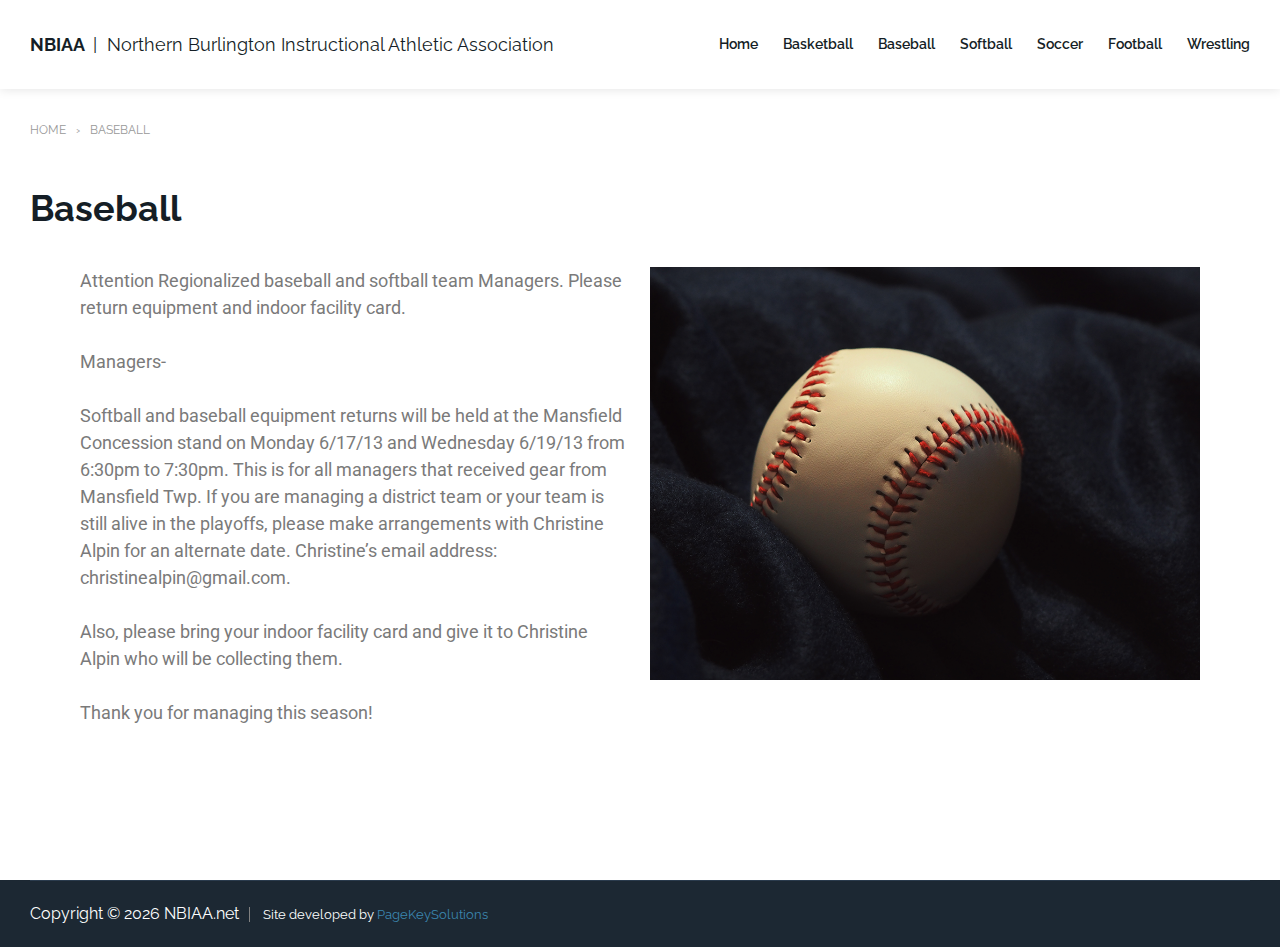
==== commit 5a6232bd: "Incorporate Greg comments on Basketball and update modes" ====
--- a/baseball/index.html
+++ b/baseball/index.html
@@ -11,7 +11,7 @@
 <link rel="alternate" type="application/rss+xml" title="NBIAA &raquo; Feed" href="/feed/" />
 <link rel="alternate" type="application/rss+xml" title="NBIAA &raquo; Comments Feed" href="/comments/feed/" />
 		<script type="text/javascript">
-			window._wpemojiSettings = {"baseUrl":"https:\/\/s.w.org\/images\/core\/emoji\/2.4\/72x72\/","ext":".png","svgUrl":"https:\/\/s.w.org\/images\/core\/emoji\/2.4\/svg\/","svgExt":".svg","source":{"concatemoji":"http:\/\/localhost\/wordpress\/wp-includes\/js\/wp-emoji-release.min.js?ver=4.9.4"}};
+			window._wpemojiSettings = {"baseUrl":"https:\/\/s.w.org\/images\/core\/emoji\/2.4\/72x72\/","ext":".png","svgUrl":"https:\/\/s.w.org\/images\/core\/emoji\/2.4\/svg\/","svgExt":".svg","source":{"concatemoji":"http:\/\/www.pagekeysolutions.com\/nbiaa.net\/wp-includes\/js\/wp-emoji-release.min.js?ver=4.9.4"}};
 			!function(a,b,c){function d(a,b){var c=String.fromCharCode;l.clearRect(0,0,k.width,k.height),l.fillText(c.apply(this,a),0,0);var d=k.toDataURL();l.clearRect(0,0,k.width,k.height),l.fillText(c.apply(this,b),0,0);var e=k.toDataURL();return d===e}function e(a){var b;if(!l||!l.fillText)return!1;switch(l.textBaseline="top",l.font="600 32px Arial",a){case"flag":return!(b=d([55356,56826,55356,56819],[55356,56826,8203,55356,56819]))&&(b=d([55356,57332,56128,56423,56128,56418,56128,56421,56128,56430,56128,56423,56128,56447],[55356,57332,8203,56128,56423,8203,56128,56418,8203,56128,56421,8203,56128,56430,8203,56128,56423,8203,56128,56447]),!b);case"emoji":return b=d([55357,56692,8205,9792,65039],[55357,56692,8203,9792,65039]),!b}return!1}function f(a){var c=b.createElement("script");c.src=a,c.defer=c.type="text/javascript",b.getElementsByTagName("head")[0].appendChild(c)}var g,h,i,j,k=b.createElement("canvas"),l=k.getContext&&k.getContext("2d");for(j=Array("flag","emoji"),c.supports={everything:!0,everythingExceptFlag:!0},i=0;i<j.length;i++)c.supports[j[i]]=e(j[i]),c.supports.everything=c.supports.everything&&c.supports[j[i]],"flag"!==j[i]&&(c.supports.everythingExceptFlag=c.supports.everythingExceptFlag&&c.supports[j[i]]);c.supports.everythingExceptFlag=c.supports.everythingExceptFlag&&!c.supports.flag,c.DOMReady=!1,c.readyCallback=function(){c.DOMReady=!0},c.supports.everything||(h=function(){c.readyCallback()},b.addEventListener?(b.addEventListener("DOMContentLoaded",h,!1),a.addEventListener("load",h,!1)):(a.attachEvent("onload",h),b.attachEvent("onreadystatechange",function(){"complete"===b.readyState&&c.readyCallback()})),g=c.source||{},g.concatemoji?f(g.concatemoji):g.wpemoji&&g.twemoji&&(f(g.twemoji),f(g.wpemoji)))}(window,document,window._wpemojiSettings);
 		</script>
 		<style type="text/css">
@@ -29,29 +29,31 @@
 }
 </style>
 <link rel='stylesheet' id='bogaty-fonts-css'  href='https://fonts.googleapis.com/css?family=Raleway%3A300%2C300i%2C400%2C400i%2C600%2C600i%2C700%2C700i&#038;subset=latin%2Clatin-ext&#038;ver=4.9.4' type='text/css' media='all' />
-<link rel='stylesheet' id='genericons-css'  href='/wp-content/themes/bogaty-lite/css/genericons.css?ver=4.3.0' type='text/css' media='all' />
-<link rel='stylesheet' id='bogaty-style-css'  href='/wp-content/themes/bogaty-lite/style.css?ver=4.9.4' type='text/css' media='all' />
-<link rel='stylesheet' id='elementor-icons-css'  href='/wp-content/plugins/elementor/assets/lib/eicons/css/elementor-icons.min.css?ver=1.9.5' type='text/css' media='all' />
-<link rel='stylesheet' id='font-awesome-css'  href='/wp-content/plugins/elementor/assets/lib/font-awesome/css/font-awesome.min.css?ver=4.7.0' type='text/css' media='all' />
-<link rel='stylesheet' id='elementor-animations-css'  href='/wp-content/plugins/elementor/assets/css/animations.min.css?ver=1.9.5' type='text/css' media='all' />
-<link rel='stylesheet' id='elementor-frontend-css'  href='/wp-content/plugins/elementor/assets/css/frontend.min.css?ver=1.9.5' type='text/css' media='all' />
-<link rel='stylesheet' id='elementor-global-css'  href='/wp-content/uploads/elementor/css/global.css?ver=1518905231' type='text/css' media='all' />
-<link rel='stylesheet' id='elementor-post-20-css'  href='/wp-content/uploads/elementor/css/post-20.css?ver=1518910726' type='text/css' media='all' />
-<script type='text/javascript' src='/wp-includes/js/jquery/jquery.js?ver=1.12.4'></script>
-<script type='text/javascript' src='/wp-includes/js/jquery/jquery-migrate.min.js?ver=1.4.1'></script>
-<link rel='https://api.w.org/' href='/wp-json/' />
+<link rel='stylesheet' id='genericons-css'  href='../wp-content/themes/bogaty-lite/css/genericons.css?ver=4.3.0' type='text/css' media='all' />
+<link rel='stylesheet' id='bogaty-style-css'  href='../wp-content/themes/bogaty-lite/style.css?ver=4.9.4' type='text/css' media='all' />
+<link rel='stylesheet' id='elementor-icons-css'  href='../wp-content/plugins/elementor/assets/lib/eicons/css/elementor-icons.min.css?ver=1.9.5' type='text/css' media='all' />
+<link rel='stylesheet' id='font-awesome-css'  href='../wp-content/plugins/elementor/assets/lib/font-awesome/css/font-awesome.min.css?ver=4.7.0' type='text/css' media='all' />
+<link rel='stylesheet' id='elementor-animations-css'  href='../wp-content/plugins/elementor/assets/css/animations.min.css?ver=1.9.5' type='text/css' media='all' />
+<link rel='stylesheet' id='elementor-frontend-css'  href='../wp-content/plugins/elementor/assets/css/frontend.min.css?ver=1.9.5' type='text/css' media='all' />
+<link rel='stylesheet' id='elementor-global-css'  href='../wp-content/uploads/elementor/css/global.css?ver=1518905231' type='text/css' media='all' />
+<link rel='stylesheet' id='elementor-post-20-css'  href='../wp-content/uploads/elementor/css/post-20.css?ver=1518910726' type='text/css' media='all' />
+<script type='text/javascript' src='../wp-includes/js/jquery/jquery.js?ver=1.12.4'></script>
+<script type='text/javascript' src='../wp-includes/js/jquery/jquery-migrate.min.js?ver=1.4.1'></script>
+<script type='text/javascript' src='../wp-content/main.js'></script>
+<link rel='https://api.w.org/' href='../wp-json/' />
 <link rel="EditURI" type="application/rsd+xml" title="RSD" href="/xmlrpc.php?rsd" />
-<link rel="wlwmanifest" type="application/wlwmanifest+xml" href="/wp-includes/wlwmanifest.xml" /> 
+<link rel="wlwmanifest" type="application/wlwmanifest+xml" href="../wp-includes/wlwmanifest.xml" />
 <meta name="generator" content="WordPress 4.9.4" />
 <link rel="canonical" href="/baseball/" />
 <link rel='shortlink' href='/?p=20' />
-<link rel="alternate" type="application/json+oembed" href="/wp-json/oembed/1.0/embed?url=http%3A%2F%2Flocalhost%2Fwordpress%2Fbaseball%2F" />
-<link rel="alternate" type="text/xml+oembed" href="/wp-json/oembed/1.0/embed?url=http%3A%2F%2Flocalhost%2Fwordpress%2Fbaseball%2F&#038;format=xml" />
+<link rel="alternate" type="application/json+oembed" href="../wp-json/oembed/1.0/embed?url=http%3A%2F%2Flocalhost%2Fwordpress%2Fbaseball%2F" />
+<link rel="alternate" type="text/xml+oembed" href="../wp-json/oembed/1.0/embed?url=http%3A%2F%2Flocalhost%2Fwordpress%2Fbaseball%2F&#038;format=xml" />
 		<style type="text/css">.recentcomments a{display:inline !important;padding:0 !important;margin:0 !important;}</style>
 		<link rel="stylesheet" type="text/css" href="https://fonts.googleapis.com/css?family=Roboto:100,100italic,200,200italic,300,300italic,400,400italic,500,500italic,600,600italic,700,700italic,800,800italic,900,900italic%7CRoboto+Slab:100,100italic,200,200italic,300,300italic,400,400italic,500,500italic,600,600italic,700,700italic,800,800italic,900,900italic">		<style type="text/css" id="wp-custom-css">
 			div#primary {
 	width: 100%;
 }		</style>
+<link rel="stylesheet" href="../wp-content/main.css">
 	</head>
 
 <body class="page-template-default page page-id-20 elementor-default elementor-page elementor-page-20">
@@ -63,7 +65,7 @@
 			<div class="container">
 				<div class="site-branding">
 																<p class="site-title">
-							<a href="/" rel="home">NBIAA</a>
+							<a href="../" rel="home">NBIAA</a>
 															<span class="site-description">Northern Burlington Instructional Athletic Association</span>
 													</p>
 									</div><!-- .site-branding -->
@@ -71,24 +73,24 @@
 				<nav id="site-navigation" class="main-navigation" role="navigation">
 					<button class="menu-toggle" aria-controls="primary-menu" aria-expanded="false">Menu</button>
 					<div id="primary-menu" class="menu"><ul>
-<li class="page_item page-item-2"><a href="/">Home</a></li>
-<li class="page_item page-item-18"><a href="/basketball/">Basketball</a></li>
-<li class="page_item page-item-20 current_page_item"><a href="/baseball/">Baseball</a></li>
-<li class="page_item page-item-22"><a href="/softball/">Softball</a></li>
-<li class="page_item page-item-24"><a href="/soccer/">Soccer</a></li>
-<li class="page_item page-item-26"><a href="/football/">Football</a></li>
-<li class="page_item page-item-28"><a href="/wrestling/">Wrestling</a></li>
+<li class="page_item page-item-2"><a href="../">Home</a></li>
+<li class="page_item page-item-18"><a href="../basketball/">Basketball</a></li>
+<li class="page_item page-item-20 current_page_item"><a href="#">Baseball</a></li>
+<li class="page_item page-item-22"><a href="../softball/">Softball</a></li>
+<li class="page_item page-item-24"><a href="../soccer/">Soccer</a></li>
+<li class="page_item page-item-26"><a href="../football/">Football</a></li>
+<li class="page_item page-item-28"><a href="../wrestling/">Wrestling</a></li>
 </ul></div>
 				</nav><!-- #site-navigation -->
 				<nav class="mobile-navigation" role="navigation">
 					<div class="mobile-menu clearfix"><ul>
-<li class="page_item page-item-2"><a href="/">Home</a></li>
-<li class="page_item page-item-18"><a href="/basketball/">Basketball</a></li>
-<li class="page_item page-item-20 current_page_item"><a href="/baseball/">Baseball</a></li>
-<li class="page_item page-item-22"><a href="/softball/">Softball</a></li>
-<li class="page_item page-item-24"><a href="/soccer/">Soccer</a></li>
-<li class="page_item page-item-26"><a href="/football/">Football</a></li>
-<li class="page_item page-item-28"><a href="/wrestling/">Wrestling</a></li>
+<li class="page_item page-item-2"><a href="../">Home</a></li>
+<li class="page_item page-item-18"><a href="../basketball/">Basketball</a></li>
+<li class="page_item page-item-20 current_page_item"><a href="#">Baseball</a></li>
+<li class="page_item page-item-22"><a href="../softball/">Softball</a></li>
+<li class="page_item page-item-24"><a href="../soccer/">Soccer</a></li>
+<li class="page_item page-item-26"><a href="../football/">Football</a></li>
+<li class="page_item page-item-28"><a href="../wrestling/">Wrestling</a></li>
 </ul></div>
 				</nav>
 			</div>
@@ -96,17 +98,17 @@
 	</header><!-- #masthead -->
 
 
-	<ul class="breadcrumb container"><li><a href="/" alt="home">Home</a></li><li class="current">Baseball</li></ul>			<div id="content" class="site-content container">
-	
+	<ul class="breadcrumb container"><li><a href="../" alt="home">Home</a></li><li class="current">Baseball</li></ul>			<div id="content" class="site-content container">
+
 	<div id="primary" class="content-area">
 		<main id="main" class="site-main" role="main">
 
-			
+
 <article id="post-20" class="post-20 page type-page status-publish hentry">
 	<header class="entry-header">
 		<h1 class="entry-title">Baseball</h1>	</header><!-- .entry-header -->
 
-	
+
 	<div class="entry-content">
 				<div class="elementor elementor-20">
 			<div class="elementor-inner">
@@ -131,7 +133,7 @@
 				<div data-id="85e7e8f" class="elementor-element elementor-element-85e7e8f elementor-widget elementor-widget-image" data-element_type="image.default">
 				<div class="elementor-widget-container">
 					<div class="elementor-image">
-		<img width="1024" height="768" src="/wp-content/uploads/2018/02/tyeyeyeyey-1024x768.png" class="attachment-large size-large" alt="" srcset="/wp-content/uploads/2018/02/tyeyeyeyey.png 1024w, /wp-content/uploads/2018/02/tyeyeyeyey-300x225.png 300w, /wp-content/uploads/2018/02/tyeyeyeyey-768x576.png 768w" sizes="(max-width: 1024px) 100vw, 1024px" />		</div>
+		<img width="1024" height="768" src="../wp-content/uploads/2018/02/tyeyeyeyey-1024x768.png" class="attachment-large size-large" alt="" srcset="../wp-content/uploads/2018/02/tyeyeyeyey.png 1024w, /wp-content/uploads/2018/02/tyeyeyeyey-300x225.png 300w, /wp-content/uploads/2018/02/tyeyeyeyey-768x576.png 768w" sizes="(max-width: 1024px) 100vw, 1024px" />		</div>
 				</div>
 				</div>
 						</div>
@@ -167,30 +169,30 @@
 		<div class="container">
 			<div class="footer-info">
 				<div class="site-info">
-
-					Proudly powered by <a href="https://wordpress.org/">WordPress</a>
-					<span class="sep"> | </span>
-					Theme: Bogaty Lite by <a href="https://gretathemes.com/" rel="designer">GretaThemes</a>.				</div><!-- .site-info -->
-
-							</div>
+					Copyright &copy; <span id="copyright_year"></span>NBIAA.net
+					<span id="backlink">
+						Site developed by <a href="http://www.pagekeysolutions.com/">PageKeySolutions</a>
+					</span>
+				</div><!-- .site-info -->
+			</div>
 		</div>
 	</footer><!-- #colophon -->
 </div><!-- #page -->
 
-<script type='text/javascript' src='/wp-content/themes/bogaty-lite/js/navigation.js?ver=4.9.4'></script>
-<script type='text/javascript' src='/wp-content/themes/bogaty-lite/js/script.js?ver=4.9.4'></script>
-<script type='text/javascript' src='/wp-content/themes/bogaty-lite/js/skip-link-focus-fix.js?ver=20151215'></script>
-<script type='text/javascript' src='/wp-includes/js/wp-embed.min.js?ver=4.9.4'></script>
-<script type='text/javascript' src='/wp-includes/js/jquery/ui/position.min.js?ver=1.11.4'></script>
-<script type='text/javascript' src='/wp-content/plugins/elementor/assets/lib/dialog/dialog.min.js?ver=4.1.0'></script>
-<script type='text/javascript' src='/wp-content/plugins/elementor/assets/lib/waypoints/waypoints.min.js?ver=4.0.2'></script>
-<script type='text/javascript' src='/wp-content/plugins/elementor/assets/lib/swiper/swiper.jquery.min.js?ver=3.4.2'></script>
+<script type='text/javascript' src='../wp-content/themes/bogaty-lite/js/navigation.js?ver=4.9.4'></script>
+<script type='text/javascript' src='../wp-content/themes/bogaty-lite/js/script.js?ver=4.9.4'></script>
+<script type='text/javascript' src='../wp-content/themes/bogaty-lite/js/skip-link-focus-fix.js?ver=20151215'></script>
+<script type='text/javascript' src='../wp-includes/js/wp-embed.min.js?ver=4.9.4'></script>
+<script type='text/javascript' src='../wp-includes/js/jquery/ui/position.min.js?ver=1.11.4'></script>
+<script type='text/javascript' src='../wp-content/plugins/elementor/assets/lib/dialog/dialog.min.js?ver=4.1.0'></script>
+<script type='text/javascript' src='../wp-content/plugins/elementor/assets/lib/waypoints/waypoints.min.js?ver=4.0.2'></script>
+<script type='text/javascript' src='../wp-content/plugins/elementor/assets/lib/swiper/swiper.jquery.min.js?ver=3.4.2'></script>
 <script type='text/javascript'>
 /* <![CDATA[ */
-var elementorFrontendConfig = {"isEditMode":"","settings":{"page":[],"general":{"elementor_global_image_lightbox":"yes","elementor_enable_lightbox_in_editor":"yes"}},"is_rtl":"","urls":{"assets":"http:\/\/localhost\/wordpress\/wp-content\/plugins\/elementor\/assets\/"},"post":{"id":20,"title":"Baseball","excerpt":""}};
+var elementorFrontendConfig = {"isEditMode":"","settings":{"page":[],"general":{"elementor_global_image_lightbox":"yes","elementor_enable_lightbox_in_editor":"yes"}},"is_rtl":"","urls":{"assets":"http:\/\/www.pagekeysolutions.com\/nbiaa.net\/wp-content\/plugins\/elementor\/assets\/"},"post":{"id":20,"title":"Baseball","excerpt":""}};
 /* ]]> */
 </script>
-<script type='text/javascript' src='/wp-content/plugins/elementor/assets/js/frontend.min.js?ver=1.9.5'></script>
+<script type='text/javascript' src='../wp-content/plugins/elementor/assets/js/frontend.min.js?ver=1.9.5'></script>
 
 </body>
 </html>
--- a/wp-content/plugins/elementor/assets/css/animations.min.css
+++ b/wp-content/plugins/elementor/assets/css/animations.min.css
@@ -1,2 +1,2 @@
 @keyframes bounce{20%,53%,80%,from,to{animation-timing-function:cubic-bezier(.215,.61,.355,1);transform:translate3d(0,0,0)}40%,43%{animation-timing-function:cubic-bezier(.755,.050,.855,.060);transform:translate3d(0,-30px,0)}70%{animation-timing-function:cubic-bezier(.755,.050,.855,.060);transform:translate3d(0,-15px,0)}90%{transform:translate3d(0,-4px,0)}}.bounce{animation-name:bounce;transform-origin:center bottom}@keyframes flash{50%,from,to{opacity:1}25%,75%{opacity:0}}.flash{animation-name:flash}@keyframes pulse{from,to{transform:scale3d(1,1,1)}50%{transform:scale3d(1.05,1.05,1.05)}}.pulse{animation-name:pulse}@keyframes rubberBand{from,to{transform:scale3d(1,1,1)}30%{transform:scale3d(1.25,.75,1)}40%{transform:scale3d(.75,1.25,1)}50%{transform:scale3d(1.15,.85,1)}65%{transform:scale3d(.95,1.05,1)}75%{transform:scale3d(1.05,.95,1)}}.rubberBand{animation-name:rubberBand}@keyframes shake{from,to{transform:translate3d(0,0,0)}10%,30%,50%,70%,90%{transform:translate3d(-10px,0,0)}20%,40%,60%,80%{transform:translate3d(10px,0,0)}}.shake{animation-name:shake}@keyframes headShake{0%{transform:translateX(0)}6.5%{transform:translateX(-6px) rotateY(-9deg)}18.5%{transform:translateX(5px) rotateY(7deg)}31.5%{transform:translateX(-3px) rotateY(-5deg)}43.5%{transform:translateX(2px) rotateY(3deg)}50%{transform:translateX(0)}}.headShake{animation-timing-function:ease-in-out;animation-name:headShake}@keyframes swing{20%{transform:rotate3d(0,0,1,15deg)}40%{transform:rotate3d(0,0,1,-10deg)}60%{transform:rotate3d(0,0,1,5deg)}80%{transform:rotate3d(0,0,1,-5deg)}to{transform:rotate3d(0,0,1,0deg)}}.swing{transform-origin:top center;animation-name:swing}@keyframes tada{from,to{transform:scale3d(1,1,1)}10%,20%{transform:scale3d(.9,.9,.9) rotate3d(0,0,1,-3deg)}30%,50%,70%,90%{transform:scale3d(1.1,1.1,1.1) rotate3d(0,0,1,3deg)}40%,60%,80%{transform:scale3d(1.1,1.1,1.1) rotate3d(0,0,1,-3deg)}}.tada{animation-name:tada}@keyframes wobble{from,to{transform:none}15%{transform:translate3d(-25%,0,0) rotate3d(0,0,1,-5deg)}30%{transform:translate3d(20%,0,0) rotate3d(0,0,1,3deg)}45%{transform:translate3d(-15%,0,0) rotate3d(0,0,1,-3deg)}60%{transform:translate3d(10%,0,0) rotate3d(0,0,1,2deg)}75%{transform:translate3d(-5%,0,0) rotate3d(0,0,1,-1deg)}}.wobble{animation-name:wobble}@keyframes jello{11.1%,from,to{transform:none}22.2%{transform:skewX(-12.5deg) skewY(-12.5deg)}33.3%{transform:skewX(6.25deg) skewY(6.25deg)}44.4%{transform:skewX(-3.125deg) skewY(-3.125deg)}55.5%{transform:skewX(1.5625deg) skewY(1.5625deg)}66.6%{transform:skewX(-.78125deg) skewY(-.78125deg)}77.7%{transform:skewX(.390625deg) skewY(.390625deg)}88.8%{transform:skewX(-.1953125deg) skewY(-.1953125deg)}}.jello{animation-name:jello;transform-origin:center}@keyframes bounceIn{20%,40%,60%,80%,from,to{animation-timing-function:cubic-bezier(.215,.61,.355,1)}0%{opacity:0;transform:scale3d(.3,.3,.3)}20%{transform:scale3d(1.1,1.1,1.1)}40%{transform:scale3d(.9,.9,.9)}60%{opacity:1;transform:scale3d(1.03,1.03,1.03)}80%{transform:scale3d(.97,.97,.97)}to{opacity:1;transform:scale3d(1,1,1)}}.bounceIn{animation-name:bounceIn}@keyframes bounceInDown{60%,75%,90%,from,to{animation-timing-function:cubic-bezier(.215,.61,.355,1)}0%{opacity:0;transform:translate3d(0,-3000px,0)}60%{opacity:1;transform:translate3d(0,25px,0)}75%{transform:translate3d(0,-10px,0)}90%{transform:translate3d(0,5px,0)}to{transform:none}}.bounceInDown{animation-name:bounceInDown}@keyframes bounceInLeft{60%,75%,90%,from,to{animation-timing-function:cubic-bezier(.215,.61,.355,1)}0%{opacity:0;transform:translate3d(-3000px,0,0)}60%{opacity:1;transform:translate3d(25px,0,0)}75%{transform:translate3d(-10px,0,0)}90%{transform:translate3d(5px,0,0)}to{transform:none}}.bounceInLeft{animation-name:bounceInLeft}@keyframes bounceInRight{60%,75%,90%,from,to{animation-timing-function:cubic-bezier(.215,.61,.355,1)}from{opacity:0;transform:translate3d(3000px,0,0)}60%{opacity:1;transform:translate3d(-25px,0,0)}75%{transform:translate3d(10px,0,0)}90%{transform:translate3d(-5px,0,0)}to{transform:none}}.bounceInRight{animation-name:bounceInRight}@keyframes bounceInUp{60%,75%,90%,from,to{animation-timing-function:cubic-bezier(.215,.61,.355,1)}from{opacity:0;transform:translate3d(0,3000px,0)}60%{opacity:1;transform:translate3d(0,-20px,0)}75%{transform:translate3d(0,10px,0)}90%{transform:translate3d(0,-5px,0)}to{transform:translate3d(0,0,0)}}.bounceInUp{animation-name:bounceInUp}@keyframes fadeIn{from{opacity:0}to{opacity:1}}.fadeIn{animation-name:fadeIn}@keyframes fadeInDown{from{opacity:0;transform:translate3d(0,-100%,0)}to{opacity:1;transform:none}}.fadeInDown{animation-name:fadeInDown}@keyframes fadeInLeft{from{opacity:0;transform:translate3d(-100%,0,0)}to{opacity:1;transform:none}}.fadeInLeft{animation-name:fadeInLeft}@keyframes fadeInRight{from{opacity:0;transform:translate3d(100%,0,0)}to{opacity:1;transform:none}}.fadeInRight{animation-name:fadeInRight}@keyframes fadeInUp{from{opacity:0;transform:translate3d(0,100%,0)}to{opacity:1;transform:none}}.fadeInUp{animation-name:fadeInUp}@keyframes lightSpeedIn{from{transform:translate3d(100%,0,0) skewX(-30deg);opacity:0}60%{transform:skewX(20deg);opacity:1}80%{transform:skewX(-5deg);opacity:1}to{transform:none;opacity:1}}.lightSpeedIn{animation-name:lightSpeedIn;animation-timing-function:ease-out}@keyframes rotateIn{from{transform-origin:center;transform:rotate3d(0,0,1,-200deg);opacity:0}to{transform-origin:center;transform:none;opacity:1}}.rotateIn{animation-name:rotateIn}@keyframes rotateInDownLeft{from{transform-origin:left bottom;transform:rotate3d(0,0,1,-45deg);opacity:0}to{transform-origin:left bottom;transform:none;opacity:1}}.rotateInDownLeft{animation-name:rotateInDownLeft}@keyframes rotateInDownRight{from{transform-origin:right bottom;transform:rotate3d(0,0,1,45deg);opacity:0}to{transform-origin:right bottom;transform:none;opacity:1}}.rotateInDownRight{animation-name:rotateInDownRight}@keyframes rotateInUpLeft{from{transform-origin:left bottom;transform:rotate3d(0,0,1,45deg);opacity:0}to{transform-origin:left bottom;transform:none;opacity:1}}.rotateInUpLeft{animation-name:rotateInUpLeft}@keyframes rotateInUpRight{from{transform-origin:right bottom;transform:rotate3d(0,0,1,-90deg);opacity:0}to{transform-origin:right bottom;transform:none;opacity:1}}.rotateInUpRight{animation-name:rotateInUpRight}@keyframes rollIn{from{opacity:0;transform:translate3d(-100%,0,0) rotate3d(0,0,1,-120deg)}to{opacity:1;transform:none}}.rollIn{animation-name:rollIn}@keyframes zoomIn{from{opacity:0;transform:scale3d(.3,.3,.3)}50%{opacity:1}}.zoomIn{animation-name:zoomIn}@keyframes zoomInDown{from{opacity:0;transform:scale3d(.1,.1,.1) translate3d(0,-1000px,0);animation-timing-function:cubic-bezier(.55,.055,.675,.19)}60%{opacity:1;transform:scale3d(.475,.475,.475) translate3d(0,60px,0);animation-timing-function:cubic-bezier(.175,.885,.32,1)}}.zoomInDown{animation-name:zoomInDown}@keyframes zoomInLeft{from{opacity:0;transform:scale3d(.1,.1,.1) translate3d(-1000px,0,0);animation-timing-function:cubic-bezier(.55,.055,.675,.19)}60%{opacity:1;transform:scale3d(.475,.475,.475) translate3d(10px,0,0);animation-timing-function:cubic-bezier(.175,.885,.32,1)}}.zoomInLeft{animation-name:zoomInLeft}@keyframes zoomInRight{from{opacity:0;transform:scale3d(.1,.1,.1) translate3d(1000px,0,0);animation-timing-function:cubic-bezier(.55,.055,.675,.19)}60%{opacity:1;transform:scale3d(.475,.475,.475) translate3d(-10px,0,0);animation-timing-function:cubic-bezier(.175,.885,.32,1)}}.zoomInRight{animation-name:zoomInRight}@keyframes zoomInUp{from{opacity:0;transform:scale3d(.1,.1,.1) translate3d(0,1000px,0);animation-timing-function:cubic-bezier(.55,.055,.675,.19)}60%{opacity:1;transform:scale3d(.475,.475,.475) translate3d(0,-60px,0);animation-timing-function:cubic-bezier(.175,.885,.32,1)}}.zoomInUp{animation-name:zoomInUp}@keyframes slideInDown{from{transform:translate3d(0,-100%,0);visibility:visible}to{transform:translate3d(0,0,0)}}.slideInDown{animation-name:slideInDown}@keyframes slideInLeft{from{transform:translate3d(-100%,0,0);visibility:visible}to{transform:translate3d(0,0,0)}}.slideInLeft{animation-name:slideInLeft}@keyframes slideInRight{from{transform:translate3d(100%,0,0);visibility:visible}to{transform:translate3d(0,0,0)}}.slideInRight{animation-name:slideInRight}@keyframes slideInUp{from{transform:translate3d(0,100%,0);visibility:visible}to{transform:translate3d(0,0,0)}}.slideInUp{animation-name:slideInUp}
-.elementor-animation-grow{transition-duration:.3s;transition-property:transform}.elementor-animation-grow:active,.elementor-animation-grow:focus,.elementor-animation-grow:hover{transform:scale(1.1)}.elementor-animation-shrink{transition-duration:.3s;transition-property:transform}.elementor-animation-shrink:active,.elementor-animation-shrink:focus,.elementor-animation-shrink:hover{transform:scale(0.9)}@keyframes elementor-animation-pulse{25%{transform:scale(1.1)}75%{transform:scale(0.9)}}.elementor-animation-pulse:active,.elementor-animation-pulse:focus,.elementor-animation-pulse:hover{animation-name:elementor-animation-pulse;animation-duration:1s;animation-timing-function:linear;animation-iteration-count:infinite}@keyframes elementor-animation-pulse-grow{to{transform:scale(1.1)}}.elementor-animation-pulse-grow:active,.elementor-animation-pulse-grow:focus,.elementor-animation-pulse-grow:hover{animation-name:elementor-animation-pulse-grow;animation-duration:.3s;animation-timing-function:linear;animation-iteration-count:infinite;animation-direction:alternate}@keyframes elementor-animation-pulse-shrink{to{transform:scale(0.9)}}.elementor-animation-pulse-shrink:active,.elementor-animation-pulse-shrink:focus,.elementor-animation-pulse-shrink:hover{animation-name:elementor-animation-pulse-shrink;animation-duration:.3s;animation-timing-function:linear;animation-iteration-count:infinite;animation-direction:alternate}@keyframes elementor-animation-push{50%{transform:scale(0.8)}100%{transform:scale(1)}}.elementor-animation-push:active,.elementor-animation-push:focus,.elementor-animation-push:hover{animation-name:elementor-animation-push;animation-duration:.3s;animation-timing-function:linear;animation-iteration-count:1}@keyframes elementor-animation-pop{50%{transform:scale(1.2)}}.elementor-animation-pop:active,.elementor-animation-pop:focus,.elementor-animation-pop:hover{animation-name:elementor-animation-pop;animation-duration:.3s;animation-timing-function:linear;animation-iteration-count:1}.elementor-animation-bounce-in{transition-duration:.5s}.elementor-animation-bounce-in:active,.elementor-animation-bounce-in:focus,.elementor-animation-bounce-in:hover{transform:scale(1.2);transition-timing-function:cubic-bezier(0.47,2.02,.31,-.36)}.elementor-animation-bounce-out{transition-duration:.5s}.elementor-animation-bounce-out:active,.elementor-animation-bounce-out:focus,.elementor-animation-bounce-out:hover{transform:scale(0.8);transition-timing-function:cubic-bezier(0.47,2.02,.31,-.36)}.elementor-animation-rotate{transition-duration:.3s;transition-property:transform}.elementor-animation-rotate:active,.elementor-animation-rotate:focus,.elementor-animation-rotate:hover{transform:rotate(4deg)}.elementor-animation-grow-rotate{transition-duration:.3s;transition-property:transform}.elementor-animation-grow-rotate:active,.elementor-animation-grow-rotate:focus,.elementor-animation-grow-rotate:hover{transform:scale(1.1) rotate(4deg)}.elementor-animation-float{transition-duration:.3s;transition-property:transform;transition-timing-function:ease-out}.elementor-animation-float:active,.elementor-animation-float:focus,.elementor-animation-float:hover{transform:translateY(-8px)}.elementor-animation-sink{transition-duration:.3s;transition-property:transform;transition-timing-function:ease-out}.elementor-animation-sink:active,.elementor-animation-sink:focus,.elementor-animation-sink:hover{transform:translateY(8px)}@keyframes elementor-animation-bob{0%{transform:translateY(-8px)}50%{transform:translateY(-4px)}100%{transform:translateY(-8px)}}@keyframes elementor-animation-bob-float{100%{transform:translateY(-8px)}}.elementor-animation-bob:active,.elementor-animation-bob:focus,.elementor-animation-bob:hover{animation-name:elementor-animation-bob-float,elementor-animation-bob;animation-duration:.3s,1.5s;animation-delay:0s,.3s;animation-timing-function:ease-out,ease-in-out;animation-iteration-count:1,infinite;animation-fill-mode:forwards;animation-direction:normal,alternate}@keyframes elementor-animation-hang{0%{transform:translateY(8px)}50%{transform:translateY(4px)}100%{transform:translateY(8px)}}@keyframes elementor-animation-hang-sink{100%{transform:translateY(8px)}}.elementor-animation-hang:active,.elementor-animation-hang:focus,.elementor-animation-hang:hover{animation-name:elementor-animation-hang-sink,elementor-animation-hang;animation-duration:.3s,1.5s;animation-delay:0s,.3s;animation-timing-function:ease-out,ease-in-out;animation-iteration-count:1,infinite;animation-fill-mode:forwards;animation-direction:normal,alternate}.elementor-animation-skew{transition-duration:.3s;transition-property:transform}.elementor-animation-skew:active,.elementor-animation-skew:focus,.elementor-animation-skew:hover{transform:skew(-10deg)}.elementor-animation-skew-forward{transition-duration:.3s;transition-property:transform;transform-origin:0 100%}.elementor-animation-skew-forward:active,.elementor-animation-skew-forward:focus,.elementor-animation-skew-forward:hover{transform:skew(-10deg)}.elementor-animation-skew-backward{transition-duration:.3s;transition-property:transform;transform-origin:0 100%}.elementor-animation-skew-backward:active,.elementor-animation-skew-backward:focus,.elementor-animation-skew-backward:hover{transform:skew(10deg)}@keyframes elementor-animation-wobble-vertical{16.65%{transform:translateY(8px)}33.3%{transform:translateY(-6px)}49.95%{transform:translateY(4px)}66.6%{transform:translateY(-2px)}83.25%{transform:translateY(1px)}100%{transform:translateY(0)}}.elementor-animation-wobble-vertical:active,.elementor-animation-wobble-vertical:focus,.elementor-animation-wobble-vertical:hover{animation-name:elementor-animation-wobble-vertical;animation-duration:1s;animation-timing-function:ease-in-out;animation-iteration-count:1}@keyframes elementor-animation-wobble-horizontal{16.65%{transform:translateX(8px)}33.3%{transform:translateX(-6px)}49.95%{transform:translateX(4px)}66.6%{transform:translateX(-2px)}83.25%{transform:translateX(1px)}100%{transform:translateX(0)}}.elementor-animation-wobble-horizontal:active,.elementor-animation-wobble-horizontal:focus,.elementor-animation-wobble-horizontal:hover{animation-name:elementor-animation-wobble-horizontal;animation-duration:1s;animation-timing-function:ease-in-out;animation-iteration-count:1}@keyframes elementor-animation-wobble-to-bottom-right{16.65%{transform:translate(8px,8px)}33.3%{transform:translate(-6px,-6px)}49.95%{transform:translate(4px,4px)}66.6%{transform:translate(-2px,-2px)}83.25%{transform:translate(1px,1px)}100%{transform:translate(0,0)}}.elementor-animation-wobble-to-bottom-right:active,.elementor-animation-wobble-to-bottom-right:focus,.elementor-animation-wobble-to-bottom-right:hover{animation-name:elementor-animation-wobble-to-bottom-right;animation-duration:1s;animation-timing-function:ease-in-out;animation-iteration-count:1}@keyframes elementor-animation-wobble-to-top-right{16.65%{transform:translate(8px,-8px)}33.3%{transform:translate(-6px,6px)}49.95%{transform:translate(4px,-4px)}66.6%{transform:translate(-2px,2px)}83.25%{transform:translate(1px,-1px)}100%{transform:translate(0,0)}}.elementor-animation-wobble-to-top-right:active,.elementor-animation-wobble-to-top-right:focus,.elementor-animation-wobble-to-top-right:hover{animation-name:elementor-animation-wobble-to-top-right;animation-duration:1s;animation-timing-function:ease-in-out;animation-iteration-count:1}@keyframes elementor-animation-wobble-top{16.65%{transform:skew(-12deg)}33.3%{transform:skew(10deg)}49.95%{transform:skew(-6deg)}66.6%{transform:skew(4deg)}83.25%{transform:skew(-2deg)}100%{transform:skew(0)}}.elementor-animation-wobble-top{transform-origin:0 100%}.elementor-animation-wobble-top:active,.elementor-animation-wobble-top:focus,.elementor-animation-wobble-top:hover{animation-name:elementor-animation-wobble-top;animation-duration:1s;animation-timing-function:ease-in-out;animation-iteration-count:1}@keyframes elementor-animation-wobble-bottom{16.65%{transform:skew(-12deg)}33.3%{transform:skew(10deg)}49.95%{transform:skew(-6deg)}66.6%{transform:skew(4deg)}83.25%{transform:skew(-2deg)}100%{transform:skew(0)}}.elementor-animation-wobble-bottom{transform-origin:100% 0}.elementor-animation-wobble-bottom:active,.elementor-animation-wobble-bottom:focus,.elementor-animation-wobble-bottom:hover{animation-name:elementor-animation-wobble-bottom;animation-duration:1s;animation-timing-function:ease-in-out;animation-iteration-count:1}@keyframes elementor-animation-wobble-skew{16.65%{transform:skew(-12deg)}33.3%{transform:skew(10deg)}49.95%{transform:skew(-6deg)}66.6%{transform:skew(4deg)}83.25%{transform:skew(-2deg)}100%{transform:skew(0)}}.elementor-animation-wobble-skew:active,.elementor-animation-wobble-skew:focus,.elementor-animation-wobble-skew:hover{animation-name:elementor-animation-wobble-skew;animation-duration:1s;animation-timing-function:ease-in-out;animation-iteration-count:1}@keyframes elementor-animation-buzz{50%{transform:translateX(3px) rotate(2deg)}100%{transform:translateX(-3px) rotate(-2deg)}}.elementor-animation-buzz:active,.elementor-animation-buzz:focus,.elementor-animation-buzz:hover{animation-name:elementor-animation-buzz;animation-duration:.15s;animation-timing-function:linear;animation-iteration-count:infinite}@keyframes elementor-animation-buzz-out{10%{transform:translateX(3px) rotate(2deg)}20%{transform:translateX(-3px) rotate(-2deg)}30%{transform:translateX(3px) rotate(2deg)}40%{transform:translateX(-3px) rotate(-2deg)}50%{transform:translateX(2px) rotate(1deg)}60%{transform:translateX(-2px) rotate(-1deg)}70%{transform:translateX(2px) rotate(1deg)}80%{transform:translateX(-2px) rotate(-1deg)}90%{transform:translateX(1px) rotate(0)}100%{transform:translateX(-1px) rotate(0)}}.elementor-animation-buzz-out:active,.elementor-animation-buzz-out:focus,.elementor-animation-buzz-out:hover{animation-name:elementor-animation-buzz-out;animation-duration:.75s;animation-timing-function:linear;animation-iteration-count:1}+.elementor-animation-grow{transition-duration:.3s;transition-property:transform}.elementor-animation-grow:active,.elementor-animation-grow:focus,.elementor-animation-grow:hover{transform:scale(1.1)}.elementor-animation-shrink{transition-duration:.3s;transition-property:transform}.elementor-animation-shrink:active,.elementor-animation-shrink:focus,.elementor-animation-shrink:hover{transform:scale(0.9)}@keyframes elementor-animation-pulse{25%{transform:scale(1.1)}75%{transform:scale(0.9)}}.elementor-animation-pulse:active,.elementor-animation-pulse:focus,.elementor-animation-pulse:hover{animation-name:elementor-animation-pulse;animation-duration:1s;animation-timing-function:linear;animation-iteration-count:infinite}@keyframes elementor-animation-pulse-grow{to{transform:scale(1.1)}}.elementor-animation-pulse-grow:active,.elementor-animation-pulse-grow:focus,.elementor-animation-pulse-grow:hover{animation-name:elementor-animation-pulse-grow;animation-duration:.3s;animation-timing-function:linear;animation-iteration-count:infinite;animation-direction:alternate}@keyframes elementor-animation-pulse-shrink{to{transform:scale(0.9)}}.elementor-animation-pulse-shrink:active,.elementor-animation-pulse-shrink:focus,.elementor-animation-pulse-shrink:hover{animation-name:elementor-animation-pulse-shrink;animation-duration:.3s;animation-timing-function:linear;animation-iteration-count:infinite;animation-direction:alternate}@keyframes elementor-animation-push{50%{transform:scale(0.8)}100%{transform:scale(1)}}.elementor-animation-push:active,.elementor-animation-push:focus,.elementor-animation-push:hover{animation-name:elementor-animation-push;animation-duration:.3s;animation-timing-function:linear;animation-iteration-count:1}@keyframes elementor-animation-pop{50%{transform:scale(1.2)}}.elementor-animation-pop:active,.elementor-animation-pop:focus,.elementor-animation-pop:hover{animation-name:elementor-animation-pop;animation-duration:.3s;animation-timing-function:linear;animation-iteration-count:1}.elementor-animation-bounce-in{transition-duration:.5s}.elementor-animation-bounce-in:active,.elementor-animation-bounce-in:focus,.elementor-animation-bounce-in:hover{transform:scale(1.2);transition-timing-function:cubic-bezier(0.47,2.02,.31,-.36)}.elementor-animation-bounce-out{transition-duration:.5s}.elementor-animation-bounce-out:active,.elementor-animation-bounce-out:focus,.elementor-animation-bounce-out:hover{transform:scale(0.8);transition-timing-function:cubic-bezier(0.47,2.02,.31,-.36)}.elementor-animation-rotate{transition-duration:.3s;transition-property:transform}.elementor-animation-rotate:active,.elementor-animation-rotate:focus,.elementor-animation-rotate:hover{transform:rotate(4deg)}.elementor-animation-grow-rotate{transition-duration:.3s;transition-property:transform}.elementor-animation-grow-rotate:active,.elementor-animation-grow-rotate:focus,.elementor-animation-grow-rotate:hover{transform:scale(1.1) rotate(4deg)}.elementor-animation-float{transition-duration:.3s;transition-property:transform;transition-timing-function:ease-out}.elementor-animation-float:active,.elementor-animation-float:focus,.elementor-animation-float:hover{transform:translateY(-8px)}.elementor-animation-sink{transition-duration:.3s;transition-property:transform;transition-timing-function:ease-out}.elementor-animation-sink:active,.elementor-animation-sink:focus,.elementor-animation-sink:hover{transform:translateY(8px)}@keyframes elementor-animation-bob{0%{transform:translateY(-8px)}50%{transform:translateY(-4px)}100%{transform:translateY(-8px)}}@keyframes elementor-animation-bob-float{100%{transform:translateY(-8px)}}.elementor-animation-bob:active,.elementor-animation-bob:focus,.elementor-animation-bob:hover{animation-name:elementor-animation-bob-float,elementor-animation-bob;animation-duration:.3s,1.5s;animation-delay:0s,.3s;animation-timing-function:ease-out,ease-in-out;animation-iteration-count:1,infinite;animation-fill-mode:forwards;animation-direction:normal,alternate}@keyframes elementor-animation-hang{0%{transform:translateY(8px)}50%{transform:translateY(4px)}100%{transform:translateY(8px)}}@keyframes elementor-animation-hang-sink{100%{transform:translateY(8px)}}.elementor-animation-hang:active,.elementor-animation-hang:focus,.elementor-animation-hang:hover{animation-name:elementor-animation-hang-sink,elementor-animation-hang;animation-duration:.3s,1.5s;animation-delay:0s,.3s;animation-timing-function:ease-out,ease-in-out;animation-iteration-count:1,infinite;animation-fill-mode:forwards;animation-direction:normal,alternate}.elementor-animation-skew{transition-duration:.3s;transition-property:transform}.elementor-animation-skew:active,.elementor-animation-skew:focus,.elementor-animation-skew:hover{transform:skew(-10deg)}.elementor-animation-skew-forward{transition-duration:.3s;transition-property:transform;transform-origin:0 100%}.elementor-animation-skew-forward:active,.elementor-animation-skew-forward:focus,.elementor-animation-skew-forward:hover{transform:skew(-10deg)}.elementor-animation-skew-backward{transition-duration:.3s;transition-property:transform;transform-origin:0 100%}.elementor-animation-skew-backward:active,.elementor-animation-skew-backward:focus,.elementor-animation-skew-backward:hover{transform:skew(10deg)}@keyframes elementor-animation-wobble-vertical{16.65%{transform:translateY(8px)}33.3%{transform:translateY(-6px)}49.95%{transform:translateY(4px)}66.6%{transform:translateY(-2px)}83.25%{transform:translateY(1px)}100%{transform:translateY(0)}}.elementor-animation-wobble-vertical:active,.elementor-animation-wobble-vertical:focus,.elementor-animation-wobble-vertical:hover{animation-name:elementor-animation-wobble-vertical;animation-duration:1s;animation-timing-function:ease-in-out;animation-iteration-count:1}@keyframes elementor-animation-wobble-horizontal{16.65%{transform:translateX(8px)}33.3%{transform:translateX(-6px)}49.95%{transform:translateX(4px)}66.6%{transform:translateX(-2px)}83.25%{transform:translateX(1px)}100%{transform:translateX(0)}}.elementor-animation-wobble-horizontal:active,.elementor-animation-wobble-horizontal:focus,.elementor-animation-wobble-horizontal:hover{animation-name:elementor-animation-wobble-horizontal;animation-duration:1s;animation-timing-function:ease-in-out;animation-iteration-count:1}@keyframes elementor-animation-wobble-to-bottom-right{16.65%{transform:translate(8px,8px)}33.3%{transform:translate(-6px,-6px)}49.95%{transform:translate(4px,4px)}66.6%{transform:translate(-2px,-2px)}83.25%{transform:translate(1px,1px)}100%{transform:translate(0,0)}}.elementor-animation-wobble-to-bottom-right:active,.elementor-animation-wobble-to-bottom-right:focus,.elementor-animation-wobble-to-bottom-right:hover{animation-name:elementor-animation-wobble-to-bottom-right;animation-duration:1s;animation-timing-function:ease-in-out;animation-iteration-count:1}@keyframes elementor-animation-wobble-to-top-right{16.65%{transform:translate(8px,-8px)}33.3%{transform:translate(-6px,6px)}49.95%{transform:translate(4px,-4px)}66.6%{transform:translate(-2px,2px)}83.25%{transform:translate(1px,-1px)}100%{transform:translate(0,0)}}.elementor-animation-wobble-to-top-right:active,.elementor-animation-wobble-to-top-right:focus,.elementor-animation-wobble-to-top-right:hover{animation-name:elementor-animation-wobble-to-top-right;animation-duration:1s;animation-timing-function:ease-in-out;animation-iteration-count:1}@keyframes elementor-animation-wobble-top{16.65%{transform:skew(-12deg)}33.3%{transform:skew(10deg)}49.95%{transform:skew(-6deg)}66.6%{transform:skew(4deg)}83.25%{transform:skew(-2deg)}100%{transform:skew(0)}}.elementor-animation-wobble-top{transform-origin:0 100%}.elementor-animation-wobble-top:active,.elementor-animation-wobble-top:focus,.elementor-animation-wobble-top:hover{animation-name:elementor-animation-wobble-top;animation-duration:1s;animation-timing-function:ease-in-out;animation-iteration-count:1}@keyframes elementor-animation-wobble-bottom{16.65%{transform:skew(-12deg)}33.3%{transform:skew(10deg)}49.95%{transform:skew(-6deg)}66.6%{transform:skew(4deg)}83.25%{transform:skew(-2deg)}100%{transform:skew(0)}}.elementor-animation-wobble-bottom{transform-origin:100% 0}.elementor-animation-wobble-bottom:active,.elementor-animation-wobble-bottom:focus,.elementor-animation-wobble-bottom:hover{animation-name:elementor-animation-wobble-bottom;animation-duration:1s;animation-timing-function:ease-in-out;animation-iteration-count:1}@keyframes elementor-animation-wobble-skew{16.65%{transform:skew(-12deg)}33.3%{transform:skew(10deg)}49.95%{transform:skew(-6deg)}66.6%{transform:skew(4deg)}83.25%{transform:skew(-2deg)}100%{transform:skew(0)}}.elementor-animation-wobble-skew:active,.elementor-animation-wobble-skew:focus,.elementor-animation-wobble-skew:hover{animation-name:elementor-animation-wobble-skew;animation-duration:1s;animation-timing-function:ease-in-out;animation-iteration-count:1}@keyframes elementor-animation-buzz{50%{transform:translateX(3px) rotate(2deg)}100%{transform:translateX(-3px) rotate(-2deg)}}.elementor-animation-buzz:active,.elementor-animation-buzz:focus,.elementor-animation-buzz:hover{animation-name:elementor-animation-buzz;animation-duration:.15s;animation-timing-function:linear;animation-iteration-count:infinite}@keyframes elementor-animation-buzz-out{10%{transform:translateX(3px) rotate(2deg)}20%{transform:translateX(-3px) rotate(-2deg)}30%{transform:translateX(3px) rotate(2deg)}40%{transform:translateX(-3px) rotate(-2deg)}50%{transform:translateX(2px) rotate(1deg)}60%{transform:translateX(-2px) rotate(-1deg)}70%{transform:translateX(2px) rotate(1deg)}80%{transform:translateX(-2px) rotate(-1deg)}90%{transform:translateX(1px) rotate(0)}100%{transform:translateX(-1px) rotate(0)}}.elementor-animation-buzz-out:active,.elementor-animation-buzz-out:focus,.elementor-animation-buzz-out:hover{animation-name:elementor-animation-buzz-out;animation-duration:.75s;animation-timing-function:linear;animation-iteration-count:1}
--- a/wp-content/main.css
+++ b/wp-content/main.css
@@ -0,0 +1,22 @@
+span#backlink {
+  font-size: 80%;
+  margin-left: 0.5em;
+  padding-left: 1em;
+  border-left: 1px solid gray;
+}
+@media screen and (max-width: 425px) {
+  h1 {
+    font-size: 2.2rem !important;
+  }
+  span#backlink {
+    font-size: 80%;
+    border:none;
+    margin-left:inherit;
+    padding-left:inherit;
+    display: block;
+  }
+}
+hr {
+	border-top: 1px solid black;
+	padding: 1em;
+}
